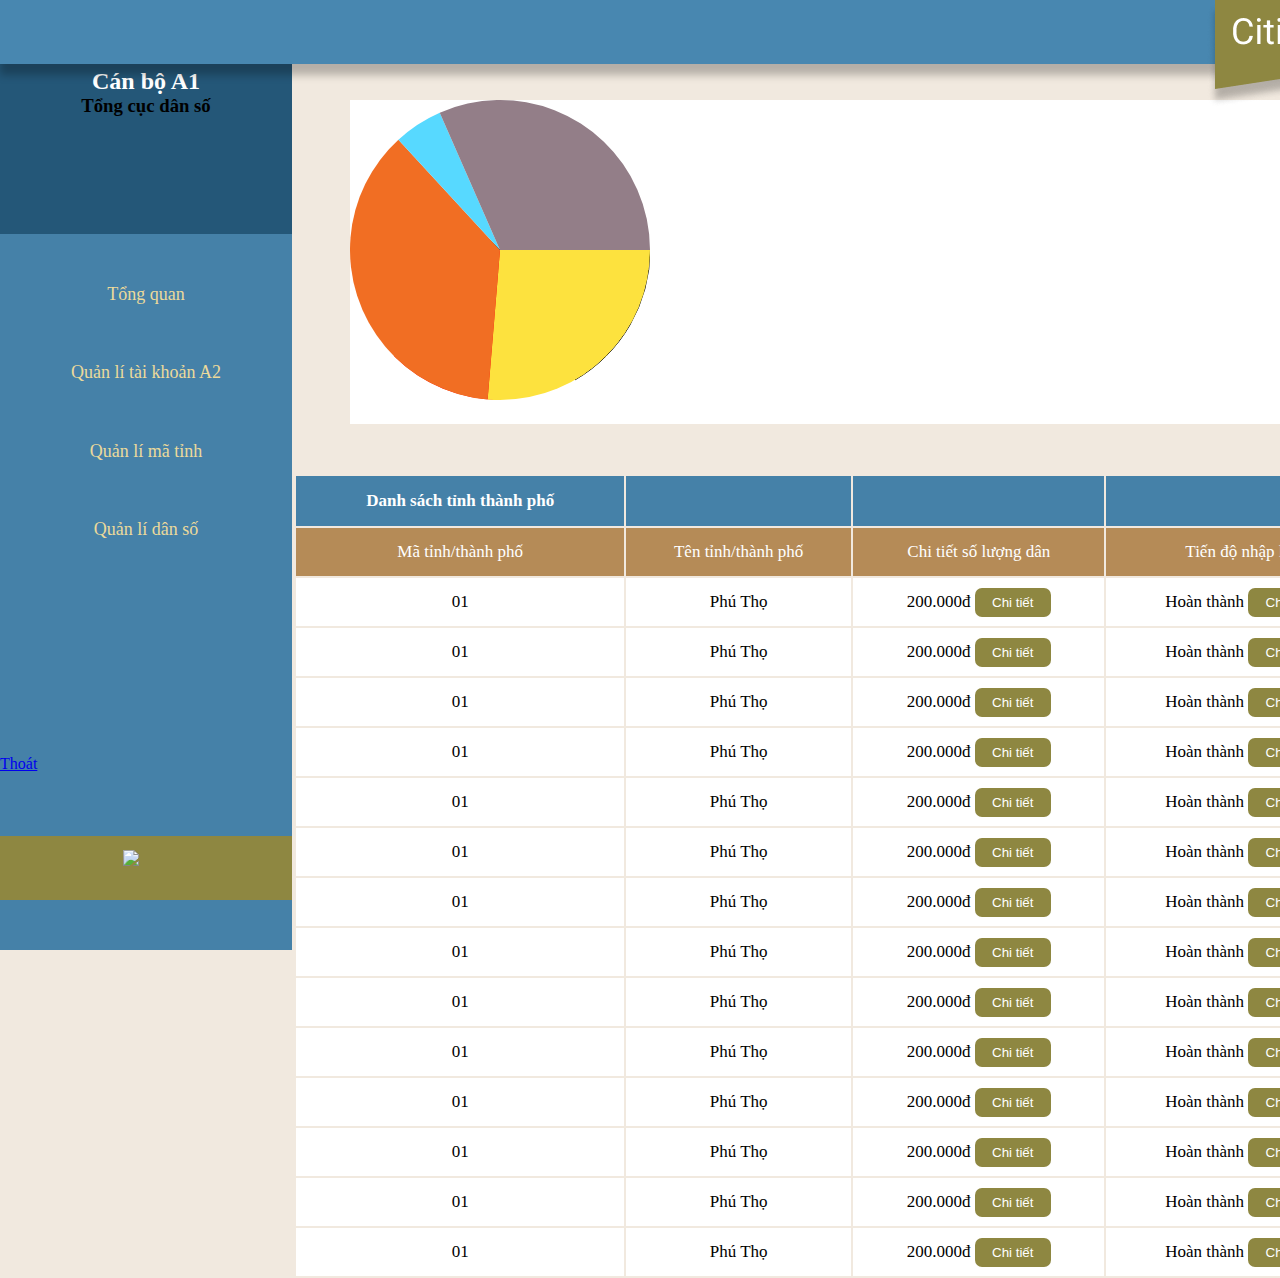
==== client/html/common.html @ d8b657d3 "Xu li phan login" ====
<!DOCTYPE html>
<html>
    <head>
        <title>CitizenV</title>
        <meta charset="UTF-8">
        <link rel="stylesheet" href="../styles/common.css">
    </head>
    <body>
        <!--Thanh bar trên cùng-->
        <div id='barTop'>
            <img src="../images/citizen-v-bar.png">
        </div>
        <!--Thanh Menu dọc-->
        <div id="menuVer">
            <div id="account">
                    <img>
                    <h2>Cán bộ A1</h2>
                    <h3>Tổng cục dân số</h3>
            </div>
            <nav id="menuBar">
                <ul>
                    <li id="TQ" onclick="tongquan()">
                        Tổng quan
                    </li>
                    <li id="A2" onclick="quanliA2()">
                        Quản lí tài khoản A2
                    </li>
                    <li id="MT" onclick="matinh()">
                        Quản lí mã tỉnh
                    </li>
                    <li id="DS" onclick="danso()">
                        Quản lí dân số
                    </li>
                </ul>
            </nav>
            <div id="control">
                <button>
                    <img src='../images/home.png'>
                </button>
            </div>
            <a href="#" class="logout" onclick={logout()}>Thoát</a>
        </div>
        <!--Phần bên nội dung chính-->
        <div id="content">
            <!--Content Tổng quan-->
            <div id="contentTongQuan">
                <div id="chart">
                    <canvas id="myCanvas"></canvas>
                </div>
                <div id="tableDS">
                    <table class="danh-sach-tinh-thanh-pho">
                        <tr class="title">
                            <th>Danh sách tỉnh thành phố</th>
                            <th></th>
                            <th></th>
                            <th></th>
                        </tr>
                        <tr class="head"> 
                            <td>Mã tỉnh/thành phố</td>
                            <td>Tên tỉnh/thành phố</td>
                            <td>Chi tiết số lượng dân</td>
                            <td>Tiến độ nhập liệu</td>
                        </tr>
                        <tr class="information">
                            <td>01</td>
                            <td>Phú Thọ</td>
                            <td>200.000đ
                                <span>
                                    <button class="detailDanSo detail" onclick="detail()">Chi tiết</button>
                                </span>
                            </td>
                            <td>Hoàn thành
                                <span>
                                    <button class="detailTienDo detail" onclick="detail()">Chi tiết</button>
                                </span>
                            </td>
                        </tr>
                        <tr class="information">
                            <td>01</td>
                            <td>Phú Thọ</td>
                            <td>200.000đ
                                <span>
                                    <button class="detailDanSo detail" onclick="detail()">Chi tiết</button>
                                </span>
                            </td>
                            <td>Hoàn thành
                                <span>
                                    <button class="detailTienDo detail" onclick="detail()">Chi tiết</button>
                                </span>
                            </td>
                        </tr>
                        <tr class="information">
                            <td>01</td>
                            <td>Phú Thọ</td>
                            <td>200.000đ
                                <span>
                                    <button class="detailDanSo detail" onclick="detail()">Chi tiết</button>
                                </span>
                            </td>
                            <td>Hoàn thành
                                <span>
                                    <button class="detailTienDo detail" onclick="detail()">Chi tiết</button>
                                </span>
                            </td>
                        </tr>
                        <tr class="information">
                            <td>01</td>
                            <td>Phú Thọ</td>
                            <td>200.000đ
                                <span>
                                    <button class="detailDanSo detail" onclick="detail()">Chi tiết</button>
                                </span>
                            </td>
                            <td>Hoàn thành
                                <span>
                                    <button class="detailTienDo detail" onclick="detail()">Chi tiết</button>
                                </span>
                            </td>
                        </tr>
                        <tr class="information">
                            <td>01</td>
                            <td>Phú Thọ</td>
                            <td>200.000đ
                                <span>
                                    <button class="detailDanSo detail" onclick="detail()">Chi tiết</button>
                                </span>
                            </td>
                            <td>Hoàn thành
                                <span>
                                    <button class="detailTienDo detail" onclick="detail()">Chi tiết</button>
                                </span>
                            </td>
                        </tr>
                        <tr class="information">
                            <td>01</td>
                            <td>Phú Thọ</td>
                            <td>200.000đ
                                <span>
                                    <button class="detailDanSo detail" onclick="detail()">Chi tiết</button>
                                </span>
                            </td>
                            <td>Hoàn thành
                                <span>
                                    <button class="detailTienDo detail" onclick="detail()">Chi tiết</button>
                                </span>
                            </td>
                        </tr>
                        <tr class="information">
                            <td>01</td>
                            <td>Phú Thọ</td>
                            <td>200.000đ
                                <span>
                                    <button class="detailDanSo detail" onclick="detail()">Chi tiết</button>
                                </span>
                            </td>
                            <td>Hoàn thành
                                <span>
                                    <button class="detailTienDo detail" onclick="detail()">Chi tiết</button>
                                </span>
                            </td>
                        </tr>
                        <tr class="information">
                            <td>01</td>
                            <td>Phú Thọ</td>
                            <td>200.000đ
                                <span>
                                    <button class="detailDanSo detail" onclick="detail()">Chi tiết</button>
                                </span>
                            </td>
                            <td>Hoàn thành
                                <span>
                                    <button class="detailTienDo detail" onclick="detail()">Chi tiết</button>
                                </span>
                            </td>
                        </tr>
                        <tr class="information">
                            <td>01</td>
                            <td>Phú Thọ</td>
                            <td>200.000đ
                                <span>
                                    <button class="detailDanSo detail" onclick="detail()">Chi tiết</button>
                                </span>
                            </td>
                            <td>Hoàn thành
                                <span>
                                    <button class="detailTienDo detail" onclick="detail()">Chi tiết</button>
                                </span>
                            </td>
                        </tr>
                        <tr class="information">
                            <td>01</td>
                            <td>Phú Thọ</td>
                            <td>200.000đ
                                <span>
                                    <button class="detailDanSo detail" onclick="detail()">Chi tiết</button>
                                </span>
                            </td>
                            <td>Hoàn thành
                                <span>
                                    <button class="detailTienDo detail" onclick="detail()">Chi tiết</button>
                                </span>
                            </td>
                        </tr>
                        <tr class="information">
                            <td>01</td>
                            <td>Phú Thọ</td>
                            <td>200.000đ
                                <span>
                                    <button class="detailDanSo detail" onclick="detail()">Chi tiết</button>
                                </span>
                            </td>
                            <td>Hoàn thành
                                <span>
                                    <button class="detailTienDo detail" onclick="detail()">Chi tiết</button>
                                </span>
                            </td>
                        </tr>
                        <tr class="information">
                            <td>01</td>
                            <td>Phú Thọ</td>
                            <td>200.000đ
                                <span>
                                    <button class="detailDanSo detail" onclick="detail()">Chi tiết</button>
                                </span>
                            </td>
                            <td>Hoàn thành
                                <span>
                                    <button class="detailTienDo detail" onclick="detail()">Chi tiết</button>
                                </span>
                            </td>
                        </tr>
                        <tr class="information">
                            <td>01</td>
                            <td>Phú Thọ</td>
                            <td>200.000đ
                                <span>
                                    <button class="detailDanSo detail" onclick="detail()">Chi tiết</button>
                                </span>
                            </td>
                            <td>Hoàn thành
                                <span>
                                    <button class="detailTienDo detail" onclick="detail()">Chi tiết</button>
                                </span>
                            </td>
                        </tr>
                        <tr class="information">
                            <td>01</td>
                            <td>Phú Thọ</td>
                            <td>200.000đ
                                <span>
                                    <button class="detailDanSo detail" onclick="detail()">Chi tiết</button>
                                </span>
                            </td>
                            <td>Hoàn thành
                                <span>
                                    <button class="detailTienDo detail" onclick="detail()">Chi tiết</button>
                                </span>
                            </td>
                        </tr>
                    </table>
                </div>
            </div>
            
            
            <!--Content Quản Lí A2-->
            <div id="contentQuanLiA2">
                <!--Phần trên-->
                <div id="header">
                    <div id="capquyen">
                        <h3>Cấp quyền nhập liệu</h3> <br>
                        <form action="#">
                            <label for="taikhoan">Tên tài khoản:</label>
                            <input type="text" name="taikhoan"> <br>
                            <label>Thời điểm khai báo:</label>
                            <label for="start">Từ</label>
                            <input type="date" name="start">
                            <label for="finish">Đến</label>
                            <input type="date" name="finish"> <br>
                            <button id='btnDatLai' class='btn'>Đặt lại</button>
                            <button id='btnCapQuyen' class='btn'>Cấp quyền</button>
                        </form>
                    </div>
                    <div id="tiendo">
                        <h3>Tiến độ khai báo</h3>
                    </div>
                </div>
                <!--Phần dưới-->
                <div id="below">
                    <table class="danh-sach-tinh-thanh-pho danh-sach-A2">
                        <tr class="title">
                            <th>Danh sách tài khoản A2 
                                <span>
                                    <button>Cấp tài khoản mới</button>
                                </span>
                            </th>
                        </tr>
                        <tr class="head"> 
                            <td>Mã tỉnh/thành phố</td>
                            <td>Tên tỉnh/thành phố</td>
                            <td>Họ tên cán bộ</td>
                            <td>Nhiệm kỳ</td>
                            <td>Tiến độ nhập liệu</td>
                        </tr>
                        <tr class="information">
                            <td>01</td>
                            <td>Phú Thọ</td>
                            <td>Nguyễn Văn A
                                <span>
                                    <button class="detailDanSo detail" onclick="detail()">Chi tiết</button>
                                </span>
                            </td>
                            <td>
                                2019-2021
                            </td>
                            <td>Hoàn thành
                                <span>
                                    <button class="detailTienDo detail" onclick="detail()">Chi tiết</button>
                                </span>
                            </td>
                        </tr>
                        <tr class="information">
                            <td>01</td>
                            <td>Phú Thọ</td>
                            <td>Nguyễn Văn A
                                <span>
                                    <button class="detailDanSo detail" onclick="detail()">Chi tiết</button>
                                </span>
                            </td>
                            <td>
                                2019-2021
                            </td>
                            <td>Hoàn thành
                                <span>
                                    <button class="detailTienDo detail" onclick="detail()">Chi tiết</button>
                                </span>
                            </td>
                        </tr>
                        <tr class="information">
                            <td>01</td>
                            <td>Phú Thọ</td>
                            <td>Nguyễn Văn A
                                <span>
                                    <button class="detailDanSo detail" onclick="detail()">Chi tiết</button>
                                </span>
                            </td>
                            <td>
                                2019-2021
                            </td>
                            <td>Hoàn thành
                                <span>
                                    <button class="detailTienDo detail" onclick="detail()">Chi tiết</button>
                                </span>
                            </td>
                        </tr>
                        <tr class="information">
                            <td>01</td>
                            <td>Phú Thọ</td>
                            <td>Nguyễn Văn A
                                <span>
                                    <button class="detailDanSo detail" onclick="detail()">Chi tiết</button>
                                </span>
                            </td>
                            <td>
                                2019-2021
                            </td>
                            <td>Hoàn thành
                                <span>
                                    <button class="detailTienDo detail" onclick="detail()">Chi tiết</button>
                                </span>
                            </td>
                        </tr>
                    </table>
                </div>
            </div>
            
            
            <!--Content Quản lí mã tỉnh-->
            <div id="contentQuanLiMaTinh">
                <div id="adver">
                    <div>
                        <p>"Quản lí dân số dễ dàng hơn cùng CitizenV"</p>
                    </div>
                </div>
                <div id='tableDSTinh'>
                    <table class="danh-sach-tinh-thanh-pho">
                        <tr class="title">
                            <th>Danh sách tỉnh thành phố
                                <span>
                                    <button class="btn">
                                        Cấp mã tỉnh mới
                                    </button>
                                </span>
                            </th>
                            <th></th>
                            <th></th>
                            <th></th>
                        </tr>
                        <tr class="head"> 
                            <td>Mã tỉnh/thành phố</td>
                            <td>Tên tỉnh/thành phố</td>
                            <td>Họ tên cán bộ phụ trách</td>
                            <td>Thời gian cập nhật mới nhất</td>
                        </tr>
                        <tr class="information">
                            <td>01</td>
                            <td>Phú Thọ
                                <span>
                                    <button class="detailDanSo detail" onclick="detail()">Chi tiết</button>
                                </span>
                            </td>
                            <td>Nguyễn Văn A</td>
                            <td>12:00 19/12/2021</td>
                        </tr>
                        <tr class="information">
                            <td>01</td>
                            <td>Phú Thọ
                                <span>
                                    <button class="detailDanSo detail" onclick="detail()">Chi tiết</button>
                                </span>
                            </td>
                            <td>Nguyễn Văn A</td>
                            <td>12:00 19/12/2021</td>
                        </tr>
                        <tr class="information">
                            <td>01</td>
                            <td>Phú Thọ
                                <span>
                                    <button class="detailDanSo detail" onclick="detail()">Chi tiết</button>
                                </span>
                            </td>
                            <td>Nguyễn Văn A</td>
                            <td>12:00 19/12/2021</td>
                        </tr>
                        <tr class="information">
                            <td>01</td>
                            <td>Phú Thọ
                                <span>
                                    <button class="detailDanSo detail" onclick="detail()">Chi tiết</button>
                                </span>
                            </td>
                            <td>Nguyễn Văn A</td>
                            <td>12:00 19/12/2021</td>
                        </tr>
                    </table>
                </div>
            </div>


            <!--Content Quản lí dân số-->
            <div id="contentQuanLiDanSo">
                <div id='cuongDoCapNhat'>
                    <h4>Cường độ cập nhật</h4>
                </div>
                <div id="tableDSDanSo">
                    <table class="danh-sach-tinh-thanh-pho">
                        <tr class="title">
                            <th>Danh sách tỉnh thành phố</th>
                            <th></th>
                            <th></th>
                            <th></th>
                        </tr>
                        <tr class="head"> 
                            <td>Mã tỉnh/thành phố</td>
                            <td>Tên tỉnh/thành phố</td>
                            <td>Họ tên cán bộ phụ trách</td>
                            <td>Tổng số dân</td>
                        </tr>
                        <tr class="information">
                            <td>01</td>
                            <td>Phú Thọ</td>
                            <td>Nguyễn Văn A</td>
                            <td>1.000.000
                                <span>
                                    <button class="detailDanSo detail" onclick="detail()">Chi tiết</button>
                                </span>
                            </td>
                        </tr>
                </div>
            </div>


        </div>
        <script type="text/javascript" src="../scripts/common.js"></script>
    </body>
</html>
---- client/styles/common.css ----
*{
    margin:0;
    padding:0;
}

body {
    background-color: #F1E9DF;
}

/*Thanh bar quản lý*/
#barTop{
    z-index: 2;
    position:fixed;
    top:0;

    background-color: #4887B0;

    height: 64px;
    width: 100%;

    box-shadow: 0px 11px 8px rgba(0, 0, 0, 0.25);
}
#barTop img {
    margin-left: 1207.38px;
}

/*Menu dọc*/
#menuVer {
    position: fixed;
    top:50px;

    background-color: #4581A8;
    width: 292px;
    height: 100%;

    z-index: 1;
}

#account {  /*Khung account*/
    height: 184px;
    text-align: center;
    background-color: #00284278;
}
#account h2 {
    color: white;
}

#menuBar {  
    height: 492px;
}
#menuBar ul{
    text-align: center;
    margin-top: 10%;
}
#menuBar ul li{
    width: 100%;
    height: 58px;  
    padding-top:7%;
    border-radius: 10px;

    color: #ECDA9B;
    text-decoration: none;
    font-size: 18px;
}
#menuBar ul li a{
    color: #ECDA9B;
    text-decoration: none;
    font-size: 18px;
}
#menuBar ul li a:focus{
    background-color:rgba(0, 40, 66, 0.48);
}
#menuBar ul li:hover{
    background-color:rgba(0, 40, 66, 0.48);
    cursor:pointer;
}


/*Thanh control*/
#control {
    position: absolute;
    bottom: 50px;

    background-color: #8E8741;
    height: 64px;
    width: 100%;
}
#control button {
    background-color: none;
    border: 0px;

    text-align: center;
}
#control button img {
    height: 35px;

    position: absolute;
    left:42%;
}



/*Bảng dữ liệu*/
.danh-sach-tinh-thanh-pho {
    position: absolute;
    width: 1091px;
    font-size: 17px;
    left: 23%;
}
.danh-sach-tinh-thanh-pho tr.title{
    background-color: #4581A8;
    width: 100%;
    height: 50px;
    color: white;
}
.danh-sach-tinh-thanh-pho tr.head{
    background-color: #B58B57;
    height: 48px;
    text-align: center;
    color: white;
}
.danh-sach-tinh-thanh-pho tr.information {
    background-color: white;
    height: 48px;
    text-align: center;    
}
.danh-sach-tinh-thanh-pho tr.information button.detail {
    background-color: #8E8741;
    color: white;

    border-radius: 7px;
    border: 0px;

    width: 76px;
    height: 29px;
    
}
.danh-sach-tinh-thanh-pho tr.information button.detail:hover {
    background-color: yellow;
    cursor: pointer;
}

/*Biểu đồ phân tích dữ liệu*/
#chart {
    background-color: white;
    height:324px;
    width: 1088px;

    margin-left: 350px;
    margin-bottom: 50px;
}

/*Các Content Menu*/
#contentTongQuan {
    padding-top: 100px;
}

#contentQuanLiA2 {

    height: 100%;

    position: absolute;
    left: 23%;

    display: none;
}

#contentQuanLiMaTinh {
    display: none;
}

#contentQuanLiDanSo {
    display: none;
}

/*Cấp quyền quản lí của A2*/
#header {
    position: absolute;
}

#capquyen {
    background-color: #FFFF;
    width: 700px;
    height: 300px;
}
#contentQuanLiA2 h3 {
    position: absolute;
    top: 5%;
    left: 5%;

    color: #035286;
}
#capquyen form {
    position: absolute;
    left: 5%;
    top: 16%;
}
#capquyen form label, #capquyen form input, #capquyen form button {
    margin-top: 8%;
}
#capquyen form input {
    border-radius: 6px;
    border: 0px;

    background-color: #E4E6E8;
}
#capquyen form input[type='text'] {
   margin-left: 44%;

   height: 30px;
   width: 160px;
}
#capquyen form input[type='date'] {
    height: 30px;
    width: 140px;


}

.btn {
   height: 30px;
   width: 100px;

   border-radius: 5px;
   border: none;

   color: white;
}
.btn:hover {
    cursor: pointer;
}
#btnDatLai {
    background-color: #D74242;

}
#btnCapQuyen {
    margin-left: 55%;
    background-color: #8E8741;

}
/*Tiến độ nhập liệu content Quản lí A2*/
#tiendo {
    background-color: #FFFF;
    width: 340px;
    height: 300px;

    position: absolute;
    left: 106%;
    top: 0.9%;
    
}
/*Bảng dữ liệu phần quan lí tài khoản A2*/
#below {
    position: absolute;
    
    top: 45%;
}
.title button {
    height: 30px;
    width: 130px;

    border-radius: 5px;
    border: none;

    color: white;
    background-color: #8E8741;
}
.title button:hover {
    cursor: pointer;
    background-color: yellow;
}

/*Quản lí Mã Tỉnh*/
#tableDSTinh {
    position: absolute;
    top: 50%;
    left: 23%
}
#adver {
    position: absolute;
    top: 15%;
    left: 23%;

    display: table;

    vertical-align: middle;

    height: 181px;
    width: 1089px;

    background-color: rgba(3,82,134);
    opacity: 47%;
}
#adver div {
    display: table-cell;
    vertical-align: middle;
}
#adver p{
    color: white;
    font-size: 36px;

}

/*Quản lí Dân số*/
#cuongDoCapNhat {
    position: absolute;
    left: 23%;
    height: 80px;
}
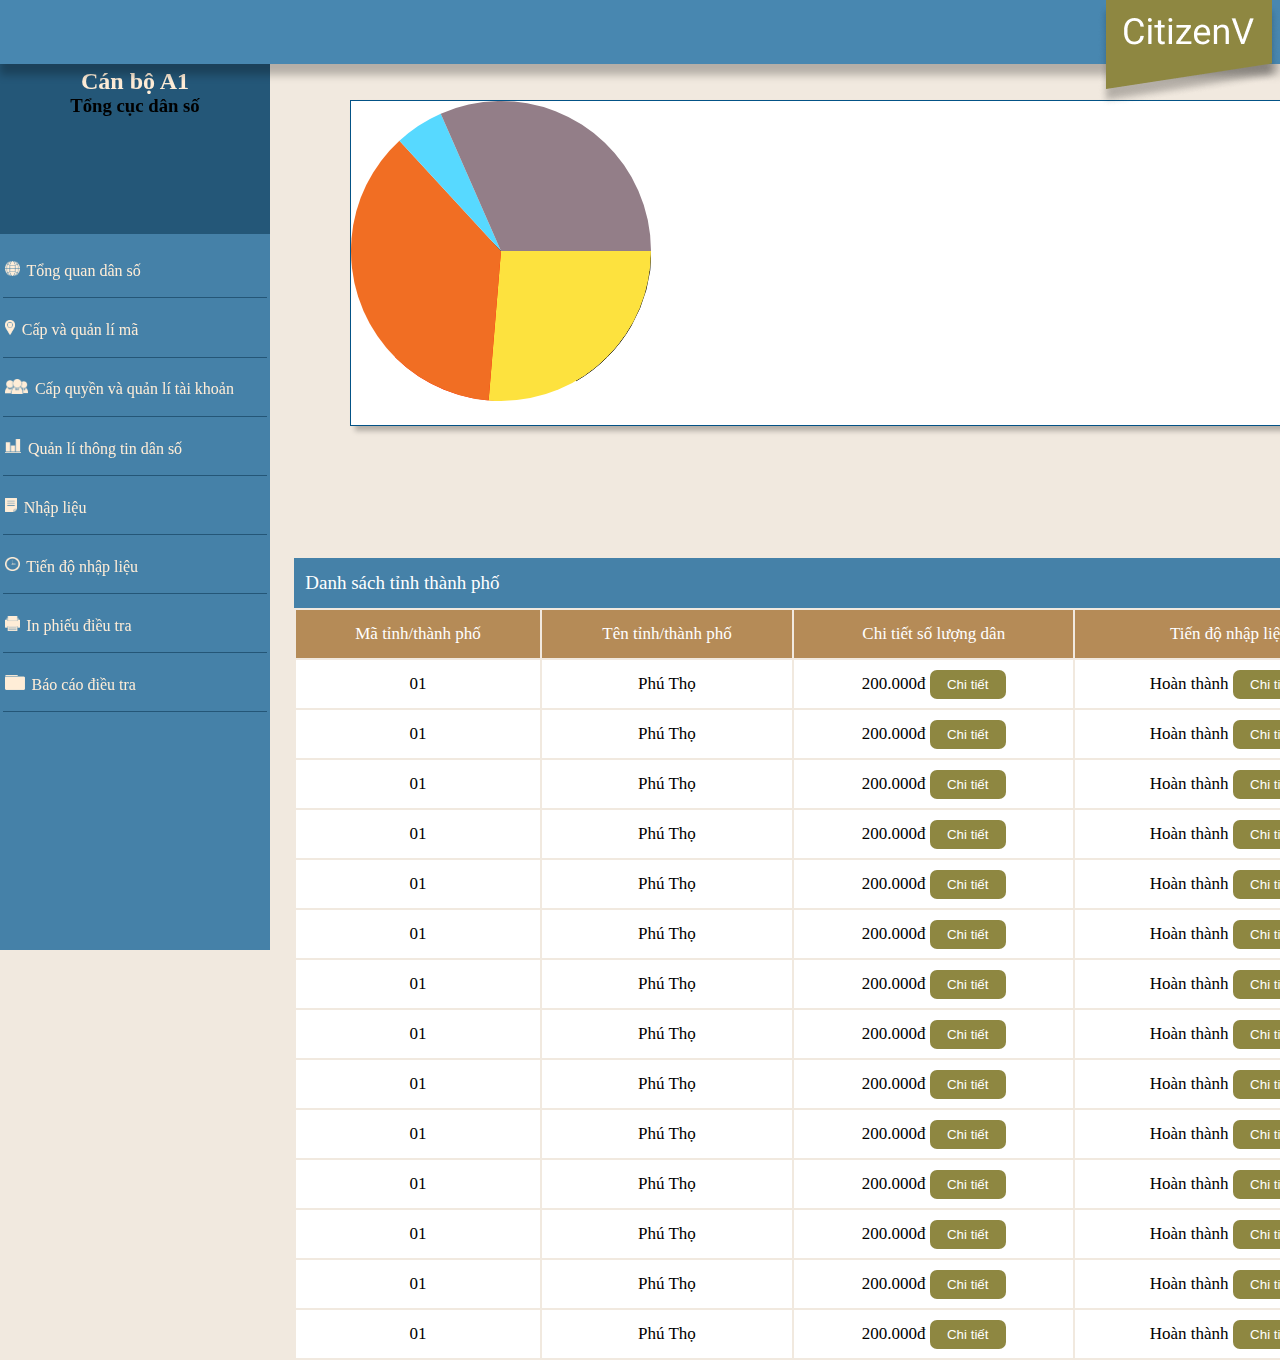
==== commit 0f3867db: "Sua ve giao dien 18/12/2021" ====
--- a/client/html/common.html
+++ b/client/html/common.html
@@ -8,6 +8,11 @@
     <body>
         <!--Thanh bar trên cùng-->
         <div id='barTop'>
+            <div id="control">
+                <button>
+                    <img src='../images/home.png'>
+                </button>
+            </div>
             <img src="../images/citizen-v-bar.png">
         </div>
         <!--Thanh Menu dọc-->
@@ -20,17 +25,53 @@
             <nav id="menuBar">
                 <ul>
                     <li id="TQ" onclick="tongquan()">
-                        Tổng quan
-                    </li>
+                        <span>
+                            <img class="iconMenu" src="../images/tongquan.png"/>
+                        </span>
+                        Tổng quan dân số
+                    </li> <br>
+                    <li id="MT" onclick="matinh()">
+                        <span>
+                            <img class="iconMenu" src="../images/matinh.png"/>
+                        </span>
+                        Cấp và quản lí mã
+                    </li> <br>
                     <li id="A2" onclick="quanliA2()">
-                        Quản lí tài khoản A2
-                    </li>
-                    <li id="MT" onclick="matinh()">
-                        Quản lí mã tỉnh
-                    </li>
+                        <span>
+                            <img class="iconMenu" src="../images/taikhoan.png"/>
+                        </span>
+                        Cấp quyền và quản lí tài khoản
+                    </li> <br>
                     <li id="DS" onclick="danso()">
-                        Quản lí dân số
-                    </li>
+                        <span>
+                            <img class="iconMenu" src="../images/danso.png"/>
+                        </span>
+                        Quản lí thông tin dân số
+                    </li> <br>
+                    <li id="NL" onclick="nhaplieu()">
+                        <span>
+                            <img class="iconMenu" src="../images/nhaplieu.png"/>
+                        </span>
+                        Nhập liệu
+                    </li> <br>
+                    <li id="TD" onclick="tiendo()">
+                        <span>
+                            <img class="iconMenu" src="../images/tiendo.png"/>
+                        </span>
+                        Tiến độ nhập liệu
+                    </li> <br>
+                    <li id="IN" onclick="inphieu()">
+                        <span>
+                            <img class="iconMenu" src="../images/in.png"/>
+                        </span>
+                        In phiếu điều tra
+                    </li> <br>
+                    <li id="BC" onclick="baocao()">
+                        <span>
+                            <img class="iconMenu" src="../images/baocao.png"/>
+                        </span>
+                        Báo cáo điều tra
+                    </li> <br>
                 </ul>
             </nav>
             <div id="control">
@@ -47,14 +88,11 @@
                 <div id="chart">
                     <canvas id="myCanvas"></canvas>
                 </div>
-                <div id="tableDS">
+                <div id="tableDS" class="below">
                     <table class="danh-sach-tinh-thanh-pho">
-                        <tr class="title">
-                            <th>Danh sách tỉnh thành phố</th>
-                            <th></th>
-                            <th></th>
-                            <th></th>
-                        </tr>
+                        <div class="title">
+                            <p>Danh sách tỉnh thành phố</p>
+                        </div>
                         <tr class="head"> 
                             <td>Mã tỉnh/thành phố</td>
                             <td>Tên tỉnh/thành phố</td>
@@ -285,15 +323,11 @@
                     </div>
                 </div>
                 <!--Phần dưới-->
-                <div id="below">
+                <div class="below">
                     <table class="danh-sach-tinh-thanh-pho danh-sach-A2">
-                        <tr class="title">
-                            <th>Danh sách tài khoản A2 
-                                <span>
-                                    <button>Cấp tài khoản mới</button>
-                                </span>
-                            </th>
-                        </tr>
+                        <div class="title">
+                            <p>Danh sách tỉnh thành phố</p>
+                        </div>
                         <tr class="head"> 
                             <td>Mã tỉnh/thành phố</td>
                             <td>Tên tỉnh/thành phố</td>
--- a/client/styles/common.css
+++ b/client/styles/common.css
@@ -21,7 +21,9 @@
     box-shadow: 0px 11px 8px rgba(0, 0, 0, 0.25);
 }
 #barTop img {
-    margin-left: 1207.38px;
+    position: absolute;
+    top: 0px;
+    right: 0px;
 }
 
 /*Menu dọc*/
@@ -30,60 +32,84 @@
     top:50px;
 
     background-color: #4581A8;
-    width: 292px;
+    width: 270px;
     height: 100%;
 
     z-index: 1;
 }
 
 #account {  /*Khung account*/
+    display: table-cell;
     height: 184px;
+    width: 400px;
     text-align: center;
+    vertical-align: center;
     background-color: #00284278;
 }
+.logout {  /*Nút thoát*/
+
+}
 #account h2 {
-    color: white;
+    color: #ffedd7;
 }
 
 #menuBar {  
+    margin-top: 2%;
     height: 492px;
 }
 #menuBar ul{
-    text-align: center;
-    margin-top: 10%;
+    margin-left: 1%;
+    margin-right: 1%;
+
+    line-height: 1%;
 }
 #menuBar ul li{
-    width: 100%;
-    height: 58px;  
-    padding-top:7%;
-    border-radius: 10px;
-
+    display: table-cell;
+
+    border-bottom: 1px solid rgba(0, 40, 66, 0.48);
+
+    height: 58px; 
+    width: 280px; 
+
+    vertical-align: middle;
+
+    padding-left: 1%;
+
+    color: #ffedd7;
+    text-decoration: none;
+    list-style-type: none;
+
+    font-size: 16px;
+}
+/* #menuBar ul li a{
     color: #ECDA9B;
     text-decoration: none;
     font-size: 18px;
 }
-#menuBar ul li a{
-    color: #ECDA9B;
-    text-decoration: none;
-    font-size: 18px;
-}
 #menuBar ul li a:focus{
     background-color:rgba(0, 40, 66, 0.48);
-}
+} */
 #menuBar ul li:hover{
     background-color:rgba(0, 40, 66, 0.48);
     cursor:pointer;
 }
 
+.iconMenu {
+    height: 25%;
+    margin-right: 1%;
+}
+
 
 /*Thanh control*/
 #control {
-    position: absolute;
-    bottom: 50px;
-
-    background-color: #8E8741;
-    height: 64px;
-    width: 100%;
+    position: relative;
+    top: 1%;
+    right: 83%;
+/* 
+    background-color: #8E8741; */
+
+    height: 100%;
+    width: 20%;
 }
 #control button {
     background-color: none;
@@ -95,7 +121,9 @@
     height: 35px;
 
     position: absolute;
-    left:42%;
+    left:50%;
+    margin-top:50%;
+    z-index: 1;
 }
 
 
@@ -105,14 +133,30 @@
     position: absolute;
     width: 1091px;
     font-size: 17px;
-    left: 23%;
-}
-.danh-sach-tinh-thanh-pho tr.title{
+
+}
+div.title{
     background-color: #4581A8;
-    width: 100%;
+    width: 1091px;
     height: 50px;
     color: white;
-}
+
+    display: flex;
+    flex-direction: column;
+    justify-content: center;
+
+    position: relative;
+
+}
+div.title p {
+    padding-left: 1%;
+    font-size: 19px;
+}
+
+tr.title th {
+    border: none;
+}
+
 .danh-sach-tinh-thanh-pho tr.head{
     background-color: #B58B57;
     height: 48px;
@@ -148,6 +192,9 @@
 
     margin-left: 350px;
     margin-bottom: 50px;
+
+    border:1.5px solid #035286;
+    box-shadow: 5px 5px 5px rgba(0, 0, 0, 0.25);
 }
 
 /*Các Content Menu*/
@@ -158,9 +205,6 @@
 #contentQuanLiA2 {
 
     height: 100%;
-
-    position: absolute;
-    left: 23%;
 
     display: none;
 }
@@ -250,10 +294,19 @@
     
 }
 /*Bảng dữ liệu phần quan lí tài khoản A2*/
-#below {
-    position: absolute;
-    
-    top: 45%;
+.below {
+    position: absolute;
+
+    left:23%;
+    top: 62%;
+}
+
+#header {
+    position: absolute;
+    left: 23%;
+}
+#capquyen, #tiendo {
+    box-shadow: 5px 5px 5px rgba(0, 0, 0, 0.25);
 }
 .title button {
     height: 30px;
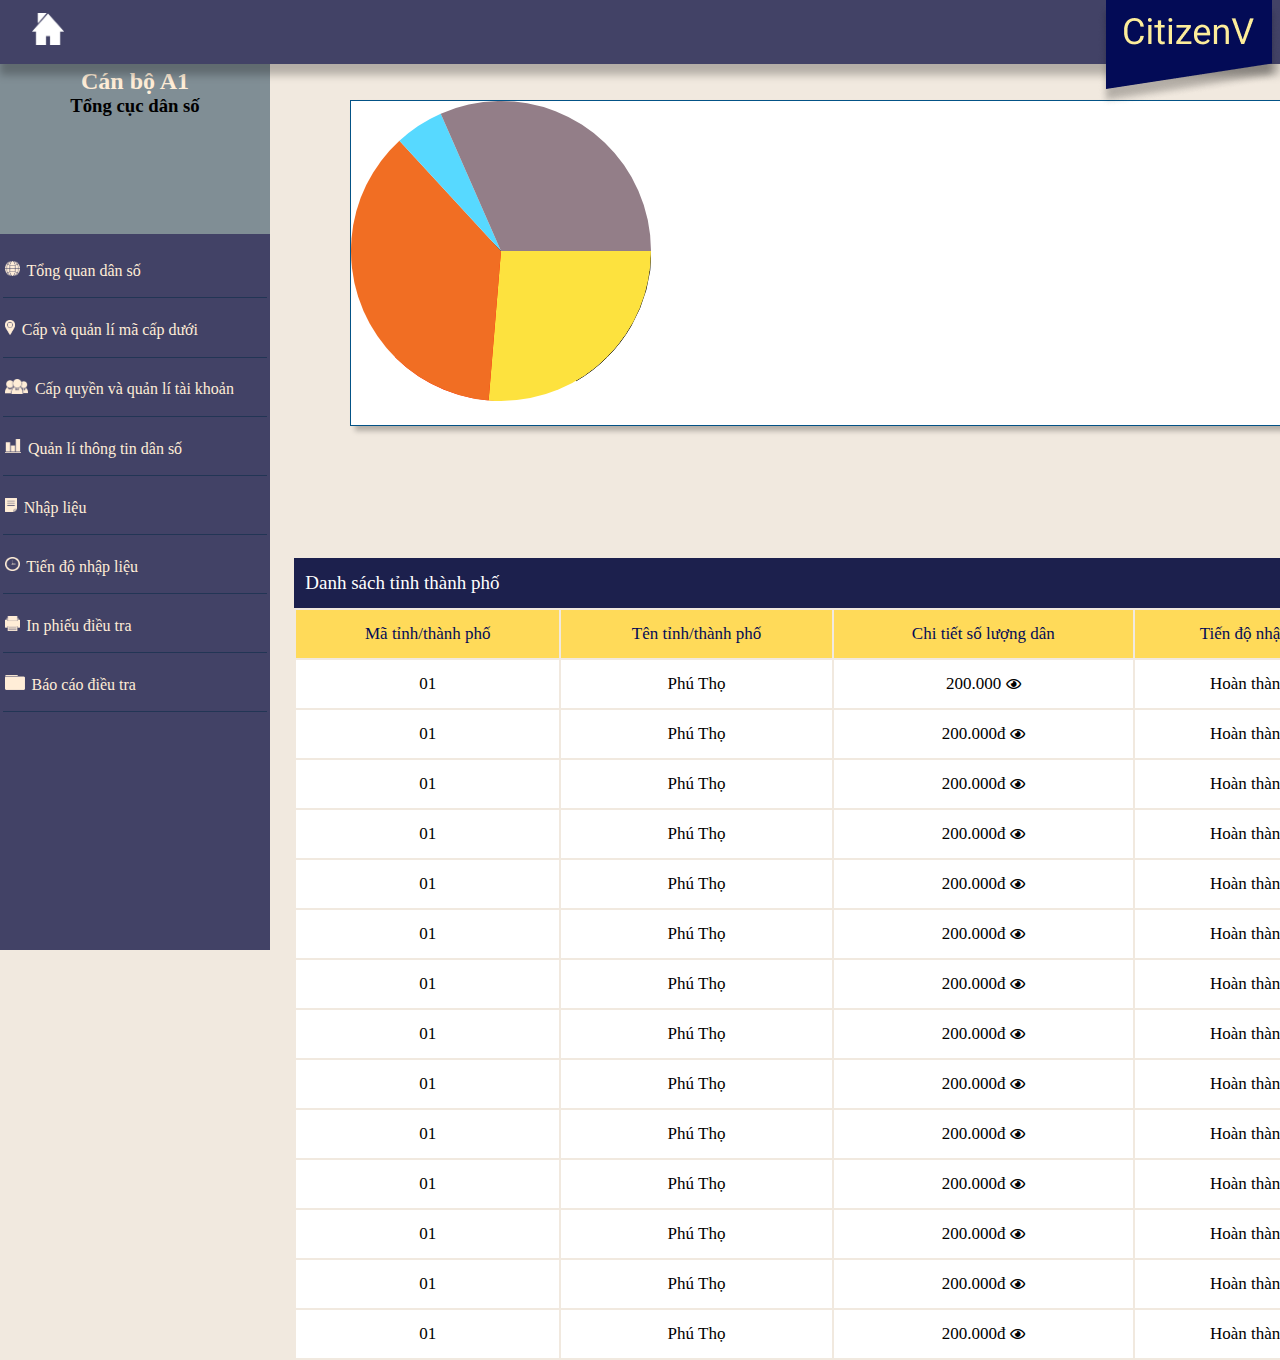
==== commit 9cd1e92e: "sua doi giao dien" ====
--- a/client/html/common.html
+++ b/client/html/common.html
@@ -4,16 +4,18 @@
         <title>CitizenV</title>
         <meta charset="UTF-8">
         <link rel="stylesheet" href="../styles/common.css">
+        <link rel="stylesheet" href="https://cdnjs.cloudflare.com/ajax/libs/font-awesome/5.15.1/css/all.min.css" />
+
     </head>
     <body>
         <!--Thanh bar trên cùng-->
         <div id='barTop'>
             <div id="control">
-                <button>
+                <a href="#" class="logout" onclick={logout()}>
                     <img src='../images/home.png'>
-                </button>
+                </a>
             </div>
-            <img src="../images/citizen-v-bar.png">
+            <img src="../images/citizen-v-bar1.png">
         </div>
         <!--Thanh Menu dọc-->
         <div id="menuVer">
@@ -34,7 +36,7 @@
                         <span>
                             <img class="iconMenu" src="../images/matinh.png"/>
                         </span>
-                        Cấp và quản lí mã
+                        Cấp và quản lí mã cấp dưới
                     </li> <br>
                     <li id="A2" onclick="quanliA2()">
                         <span>
@@ -74,15 +76,10 @@
                     </li> <br>
                 </ul>
             </nav>
-            <div id="control">
-                <button>
-                    <img src='../images/home.png'>
-                </button>
-            </div>
-            <a href="#" class="logout" onclick={logout()}>Thoát</a>
         </div>
         <!--Phần bên nội dung chính-->
         <div id="content">
+
             <!--Content Tổng quan-->
             <div id="contentTongQuan">
                 <div id="chart">
@@ -102,196 +99,252 @@
                         <tr class="information">
                             <td>01</td>
                             <td>Phú Thọ</td>
-                            <td>200.000đ
-                                <span>
-                                    <button class="detailDanSo detail" onclick="detail()">Chi tiết</button>
-                                </span>
-                            </td>
-                            <td>Hoàn thành
-                                <span>
-                                    <button class="detailTienDo detail" onclick="detail()">Chi tiết</button>
-                                </span>
-                            </td>
-                        </tr>
-                        <tr class="information">
-                            <td>01</td>
-                            <td>Phú Thọ</td>
-                            <td>200.000đ
-                                <span>
-                                    <button class="detailDanSo detail" onclick="detail()">Chi tiết</button>
-                                </span>
-                            </td>
-                            <td>Hoàn thành
-                                <span>
-                                    <button class="detailTienDo detail" onclick="detail()">Chi tiết</button>
-                                </span>
-                            </td>
-                        </tr>
-                        <tr class="information">
-                            <td>01</td>
-                            <td>Phú Thọ</td>
-                            <td>200.000đ
-                                <span>
-                                    <button class="detailDanSo detail" onclick="detail()">Chi tiết</button>
-                                </span>
-                            </td>
-                            <td>Hoàn thành
-                                <span>
-                                    <button class="detailTienDo detail" onclick="detail()">Chi tiết</button>
-                                </span>
-                            </td>
-                        </tr>
-                        <tr class="information">
-                            <td>01</td>
-                            <td>Phú Thọ</td>
-                            <td>200.000đ
-                                <span>
-                                    <button class="detailDanSo detail" onclick="detail()">Chi tiết</button>
-                                </span>
-                            </td>
-                            <td>Hoàn thành
-                                <span>
-                                    <button class="detailTienDo detail" onclick="detail()">Chi tiết</button>
-                                </span>
-                            </td>
-                        </tr>
-                        <tr class="information">
-                            <td>01</td>
-                            <td>Phú Thọ</td>
-                            <td>200.000đ
-                                <span>
-                                    <button class="detailDanSo detail" onclick="detail()">Chi tiết</button>
-                                </span>
-                            </td>
-                            <td>Hoàn thành
-                                <span>
-                                    <button class="detailTienDo detail" onclick="detail()">Chi tiết</button>
-                                </span>
-                            </td>
-                        </tr>
-                        <tr class="information">
-                            <td>01</td>
-                            <td>Phú Thọ</td>
-                            <td>200.000đ
-                                <span>
-                                    <button class="detailDanSo detail" onclick="detail()">Chi tiết</button>
-                                </span>
-                            </td>
-                            <td>Hoàn thành
-                                <span>
-                                    <button class="detailTienDo detail" onclick="detail()">Chi tiết</button>
-                                </span>
-                            </td>
-                        </tr>
-                        <tr class="information">
-                            <td>01</td>
-                            <td>Phú Thọ</td>
-                            <td>200.000đ
-                                <span>
-                                    <button class="detailDanSo detail" onclick="detail()">Chi tiết</button>
-                                </span>
-                            </td>
-                            <td>Hoàn thành
-                                <span>
-                                    <button class="detailTienDo detail" onclick="detail()">Chi tiết</button>
-                                </span>
-                            </td>
-                        </tr>
-                        <tr class="information">
-                            <td>01</td>
-                            <td>Phú Thọ</td>
-                            <td>200.000đ
-                                <span>
-                                    <button class="detailDanSo detail" onclick="detail()">Chi tiết</button>
-                                </span>
-                            </td>
-                            <td>Hoàn thành
-                                <span>
-                                    <button class="detailTienDo detail" onclick="detail()">Chi tiết</button>
-                                </span>
-                            </td>
-                        </tr>
-                        <tr class="information">
-                            <td>01</td>
-                            <td>Phú Thọ</td>
-                            <td>200.000đ
-                                <span>
-                                    <button class="detailDanSo detail" onclick="detail()">Chi tiết</button>
-                                </span>
-                            </td>
-                            <td>Hoàn thành
-                                <span>
-                                    <button class="detailTienDo detail" onclick="detail()">Chi tiết</button>
-                                </span>
-                            </td>
-                        </tr>
-                        <tr class="information">
-                            <td>01</td>
-                            <td>Phú Thọ</td>
-                            <td>200.000đ
-                                <span>
-                                    <button class="detailDanSo detail" onclick="detail()">Chi tiết</button>
-                                </span>
-                            </td>
-                            <td>Hoàn thành
-                                <span>
-                                    <button class="detailTienDo detail" onclick="detail()">Chi tiết</button>
-                                </span>
-                            </td>
-                        </tr>
-                        <tr class="information">
-                            <td>01</td>
-                            <td>Phú Thọ</td>
-                            <td>200.000đ
-                                <span>
-                                    <button class="detailDanSo detail" onclick="detail()">Chi tiết</button>
-                                </span>
-                            </td>
-                            <td>Hoàn thành
-                                <span>
-                                    <button class="detailTienDo detail" onclick="detail()">Chi tiết</button>
-                                </span>
-                            </td>
-                        </tr>
-                        <tr class="information">
-                            <td>01</td>
-                            <td>Phú Thọ</td>
-                            <td>200.000đ
-                                <span>
-                                    <button class="detailDanSo detail" onclick="detail()">Chi tiết</button>
-                                </span>
-                            </td>
-                            <td>Hoàn thành
-                                <span>
-                                    <button class="detailTienDo detail" onclick="detail()">Chi tiết</button>
-                                </span>
-                            </td>
-                        </tr>
-                        <tr class="information">
-                            <td>01</td>
-                            <td>Phú Thọ</td>
-                            <td>200.000đ
-                                <span>
-                                    <button class="detailDanSo detail" onclick="detail()">Chi tiết</button>
-                                </span>
-                            </td>
-                            <td>Hoàn thành
-                                <span>
-                                    <button class="detailTienDo detail" onclick="detail()">Chi tiết</button>
-                                </span>
-                            </td>
-                        </tr>
-                        <tr class="information">
-                            <td>01</td>
-                            <td>Phú Thọ</td>
-                            <td>200.000đ
-                                <span>
-                                    <button class="detailDanSo detail" onclick="detail()">Chi tiết</button>
-                                </span>
-                            </td>
-                            <td>Hoàn thành
-                                <span>
-                                    <button class="detailTienDo detail" onclick="detail()">Chi tiết</button>
+                            <td>200.000
+                                <span>
+                                    <button class="detailDanSo detail" onclick="detail()">
+                                        <i class="far fa-eye"></i>
+                                    </button>
+                                </span>
+                            </td>
+                            <td>Hoàn thành
+                                <span>
+                                    <button class="detailTienDo detail" onclick="detail()">
+                                        <i class="far fa-eye"></i>
+                                    </button>
+                                </span>
+                            </td>
+                        </tr>
+                        <tr class="information">
+                            <td>01</td>
+                            <td>Phú Thọ</td>
+                            <td>200.000đ
+                                <span>
+                                    <button class="detailDanSo detail" onclick="detail()">
+                                        <i class="far fa-eye"></i>
+                                    </button>
+                                </span>
+                            </td>
+                            <td>Hoàn thành
+                                <span>
+                                    <button class="detailTienDo detail" onclick="detail()">
+                                        <i class="far fa-eye"></i>
+                                    </button>
+                                </span>
+                            </td>
+                        </tr>
+                        <tr class="information">
+                            <td>01</td>
+                            <td>Phú Thọ</td>
+                            <td>200.000đ
+                                <span>
+                                    <button class="detailDanSo detail" onclick="detail()">
+                                        <i class="far fa-eye"></i>
+                                    </button>
+                                </span>
+                            </td>
+                            <td>Hoàn thành
+                                <span>
+                                    <button class="detailTienDo detail" onclick="detail()">
+                                        <i class="far fa-eye"></i>
+                                    </button>
+                                </span>
+                            </td>
+                        </tr>
+                        <tr class="information">
+                            <td>01</td>
+                            <td>Phú Thọ</td>
+                            <td>200.000đ
+                                <span>
+                                    <button class="detailDanSo detail" onclick="detail()">
+                                        <i class="far fa-eye"></i>
+                                    </button>
+                                </span>
+                            </td>
+                            <td>Hoàn thành
+                                <span>
+                                    <button class="detailTienDo detail" onclick="detail()">
+                                        <i class="far fa-eye"></i>
+                                    </button>
+                                </span>
+                            </td>
+                        </tr>
+                        <tr class="information">
+                            <td>01</td>
+                            <td>Phú Thọ</td>
+                            <td>200.000đ
+                                <span>
+                                    <button class="detailDanSo detail" onclick="detail()">
+                                        <i class="far fa-eye"></i>
+                                    </button>
+                                </span>
+                            </td>
+                            <td>Hoàn thành
+                                <span>
+                                    <button class="detailTienDo detail" onclick="detail()">
+                                        <i class="far fa-eye"></i>
+                                    </button>
+                                </span>
+                            </td>
+                        </tr>
+                        <tr class="information">
+                            <td>01</td>
+                            <td>Phú Thọ</td>
+                            <td>200.000đ
+                                <span>
+                                    <button class="detailDanSo detail" onclick="detail()">
+                                        <i class="far fa-eye"></i>
+                                    </button>
+                                </span>
+                            </td>
+                            <td>Hoàn thành
+                                <span>
+                                    <button class="detailTienDo detail" onclick="detail()">
+                                        <i class="far fa-eye"></i>
+                                    </button>
+                                </span>
+                            </td>
+                        </tr>
+                        <tr class="information">
+                            <td>01</td>
+                            <td>Phú Thọ</td>
+                            <td>200.000đ
+                                <span>
+                                    <button class="detailDanSo detail" onclick="detail()">
+                                        <i class="far fa-eye"></i>
+                                    </button>
+                                </span>
+                            </td>
+                            <td>Hoàn thành
+                                <span>
+                                    <button class="detailTienDo detail" onclick="detail()">
+                                        <i class="far fa-eye"></i>
+                                    </button>
+                                </span>
+                            </td>
+                        </tr>
+                        <tr class="information">
+                            <td>01</td>
+                            <td>Phú Thọ</td>
+                            <td>200.000đ
+                                <span>
+                                    <button class="detailDanSo detail" onclick="detail()">
+                                        <i class="far fa-eye"></i>
+                                    </button>
+                                </span>
+                            </td>
+                            <td>Hoàn thành
+                                <span>
+                                    <button class="detailTienDo detail" onclick="detail()">
+                                        <i class="far fa-eye"></i>
+                                    </button>
+                                </span>
+                            </td>
+                        </tr>
+                        <tr class="information">
+                            <td>01</td>
+                            <td>Phú Thọ</td>
+                            <td>200.000đ
+                                <span>
+                                    <button class="detailDanSo detail" onclick="detail()">
+                                        <i class="far fa-eye"></i>
+                                    </button>
+                                </span>
+                            </td>
+                            <td>Hoàn thành
+                                <span>
+                                    <button class="detailTienDo detail" onclick="detail()">
+                                        <i class="far fa-eye"></i>
+                                    </button>
+                                </span>
+                            </td>
+                        </tr>
+                        <tr class="information">
+                            <td>01</td>
+                            <td>Phú Thọ</td>
+                            <td>200.000đ
+                                <span>
+                                    <button class="detailDanSo detail" onclick="detail()">
+                                        <i class="far fa-eye"></i>
+                                    </button>
+                                </span>
+                            </td>
+                            <td>Hoàn thành
+                                <span>
+                                    <button class="detailTienDo detail" onclick="detail()">
+                                        <i class="far fa-eye"></i>
+                                    </button>
+                                </span>
+                            </td>
+                        </tr>
+                        <tr class="information">
+                            <td>01</td>
+                            <td>Phú Thọ</td>
+                            <td>200.000đ
+                                <span>
+                                    <button class="detailDanSo detail" onclick="detail()">
+                                        <i class="far fa-eye"></i>
+                                    </button>
+                                </span>
+                            </td>
+                            <td>Hoàn thành
+                                <span>
+                                    <button class="detailTienDo detail" onclick="detail()">
+                                        <i class="far fa-eye"></i>
+                                    </button>
+                                </span>
+                            </td>
+                        </tr>
+                        <tr class="information">
+                            <td>01</td>
+                            <td>Phú Thọ</td>
+                            <td>200.000đ
+                                <span>
+                                    <button class="detailDanSo detail" onclick="detail()">
+                                        <i class="far fa-eye"></i>
+                                    </button>
+                                </span>
+                            </td>
+                            <td>Hoàn thành
+                                <span>
+                                    <button class="detailTienDo detail" onclick="detail()">
+                                        <i class="far fa-eye"></i>
+                                    </button>
+                                </span>
+                            </td>
+                        </tr>
+                        <tr class="information">
+                            <td>01</td>
+                            <td>Phú Thọ</td>
+                            <td>200.000đ
+                                <span>
+                                    <button class="detailDanSo detail" onclick="detail()">
+                                        <i class="far fa-eye"></i>
+                                    </button>
+                                </span>
+                            </td>
+                            <td>Hoàn thành
+                                <span>
+                                    <button class="detailTienDo detail" onclick="detail()">
+                                        <i class="far fa-eye"></i>
+                                    </button>
+                                </span>
+                            </td>
+                        </tr>
+                        <tr class="information">
+                            <td>01</td>
+                            <td>Phú Thọ</td>
+                            <td>200.000đ
+                                <span>
+                                    <button class="detailDanSo detail" onclick="detail()">
+                                        <i class="far fa-eye"></i>
+                                    </button>
+                                </span>
+                            </td>
+                            <td>Hoàn thành
+                                <span>
+                                    <button class="detailTienDo detail" onclick="detail()">
+                                        <i class="far fa-eye"></i>
+                                    </button>
                                 </span>
                             </td>
                         </tr>
@@ -319,7 +372,7 @@
                         </form>
                     </div>
                     <div id="tiendo">
-                        <h3>Tiến độ khai báo</h3>
+                        <h3>Cấp tài khoản</h3>
                     </div>
                 </div>
                 <!--Phần dưới-->
@@ -340,7 +393,12 @@
                             <td>Phú Thọ</td>
                             <td>Nguyễn Văn A
                                 <span>
-                                    <button class="detailDanSo detail" onclick="detail()">Chi tiết</button>
+                                    <button class="detailDanSo detail" onclick="detail()">
+                                        <i class="far fa-eye"></i>
+                                    </button>
+                                    <button class="detailDanSo detail" onclick="detail()">
+                                        <i class="fas fa-user-edit"></i>
+                                    </button>
                                 </span>
                             </td>
                             <td>
@@ -348,7 +406,9 @@
                             </td>
                             <td>Hoàn thành
                                 <span>
-                                    <button class="detailTienDo detail" onclick="detail()">Chi tiết</button>
+                                    <button class="detailTienDo detail" onclick="detail()">
+                                        <i class="far fa-eye"></i>
+                                    </button>
                                 </span>
                             </td>
                         </tr>
@@ -357,7 +417,12 @@
                             <td>Phú Thọ</td>
                             <td>Nguyễn Văn A
                                 <span>
-                                    <button class="detailDanSo detail" onclick="detail()">Chi tiết</button>
+                                    <button class="detailDanSo detail" onclick="detail()">
+                                        <i class="far fa-eye"></i>
+                                    </button>
+                                    <button class="detailDanSo detail" onclick="detail()">
+                                        <i class="fas fa-user-edit"></i>
+                                    </button>
                                 </span>
                             </td>
                             <td>
@@ -365,7 +430,9 @@
                             </td>
                             <td>Hoàn thành
                                 <span>
-                                    <button class="detailTienDo detail" onclick="detail()">Chi tiết</button>
+                                    <button class="detailTienDo detail" onclick="detail()">
+                                        <i class="far fa-eye"></i>
+                                    </button>
                                 </span>
                             </td>
                         </tr>
@@ -374,7 +441,12 @@
                             <td>Phú Thọ</td>
                             <td>Nguyễn Văn A
                                 <span>
-                                    <button class="detailDanSo detail" onclick="detail()">Chi tiết</button>
+                                    <button class="detailDanSo detail" onclick="detail()">
+                                        <i class="far fa-eye"></i>
+                                    </button>
+                                    <button class="detailDanSo detail" onclick="detail()">
+                                        <i class="fas fa-user-edit"></i>
+                                    </button>
                                 </span>
                             </td>
                             <td>
@@ -382,7 +454,9 @@
                             </td>
                             <td>Hoàn thành
                                 <span>
-                                    <button class="detailTienDo detail" onclick="detail()">Chi tiết</button>
+                                    <button class="detailTienDo detail" onclick="detail()">
+                                        <i class="far fa-eye"></i>
+                                    </button>
                                 </span>
                             </td>
                         </tr>
@@ -391,7 +465,12 @@
                             <td>Phú Thọ</td>
                             <td>Nguyễn Văn A
                                 <span>
-                                    <button class="detailDanSo detail" onclick="detail()">Chi tiết</button>
+                                    <button class="detailDanSo detail" onclick="detail()">
+                                        <i class="far fa-eye"></i>
+                                    </button>
+                                    <button class="detailDanSo detail" onclick="detail()">
+                                        <i class="fas fa-user-edit"></i>
+                                    </button>
                                 </span>
                             </td>
                             <td>
@@ -399,7 +478,9 @@
                             </td>
                             <td>Hoàn thành
                                 <span>
-                                    <button class="detailTienDo detail" onclick="detail()">Chi tiết</button>
+                                    <button class="detailTienDo detail" onclick="detail()">
+                                        <i class="far fa-eye"></i>
+                                    </button>
                                 </span>
                             </td>
                         </tr>
@@ -417,18 +498,15 @@
                 </div>
                 <div id='tableDSTinh'>
                     <table class="danh-sach-tinh-thanh-pho">
-                        <tr class="title">
-                            <th>Danh sách tỉnh thành phố
-                                <span>
-                                    <button class="btn">
-                                        Cấp mã tỉnh mới
-                                    </button>
-                                </span>
-                            </th>
-                            <th></th>
-                            <th></th>
-                            <th></th>
-                        </tr>
+                        <div class="title">
+                            <p>Danh sách tỉnh thành phố</p>
+                            <span>
+                                <button class="btn btnIn">
+                                    Cấp mã tỉnh mới
+                                    <i class="fas fa-plus"></i>
+                                </button>
+                            </span>
+                        </div>
                         <tr class="head"> 
                             <td>Mã tỉnh/thành phố</td>
                             <td>Tên tỉnh/thành phố</td>
@@ -439,7 +517,9 @@
                             <td>01</td>
                             <td>Phú Thọ
                                 <span>
-                                    <button class="detailDanSo detail" onclick="detail()">Chi tiết</button>
+                                    <button class="detailDanSo detail" onclick="detail()">
+                                        <i class="far fa-eye"></i>
+                                    </button>
                                 </span>
                             </td>
                             <td>Nguyễn Văn A</td>
@@ -449,7 +529,9 @@
                             <td>01</td>
                             <td>Phú Thọ
                                 <span>
-                                    <button class="detailDanSo detail" onclick="detail()">Chi tiết</button>
+                                    <button class="detailDanSo detail" onclick="detail()">
+                                        <i class="far fa-eye"></i>
+                                    </button>
                                 </span>
                             </td>
                             <td>Nguyễn Văn A</td>
@@ -459,7 +541,9 @@
                             <td>01</td>
                             <td>Phú Thọ
                                 <span>
-                                    <button class="detailDanSo detail" onclick="detail()">Chi tiết</button>
+                                    <button class="detailDanSo detail" onclick="detail()">
+                                        <i class="far fa-eye"></i>
+                                    </button>
                                 </span>
                             </td>
                             <td>Nguyễn Văn A</td>
@@ -469,7 +553,9 @@
                             <td>01</td>
                             <td>Phú Thọ
                                 <span>
-                                    <button class="detailDanSo detail" onclick="detail()">Chi tiết</button>
+                                    <button class="detailDanSo detail" onclick="detail()">
+                                        <i class="far fa-eye"></i>
+                                    </button>
                                 </span>
                             </td>
                             <td>Nguyễn Văn A</td>
@@ -487,12 +573,9 @@
                 </div>
                 <div id="tableDSDanSo">
                     <table class="danh-sach-tinh-thanh-pho">
-                        <tr class="title">
-                            <th>Danh sách tỉnh thành phố</th>
-                            <th></th>
-                            <th></th>
-                            <th></th>
-                        </tr>
+                        <div class="title">
+                            <p>Danh sách tỉnh thành phố</p>
+                        </div>
                         <tr class="head"> 
                             <td>Mã tỉnh/thành phố</td>
                             <td>Tên tỉnh/thành phố</td>
@@ -510,9 +593,83 @@
                             </td>
                         </tr>
                 </div>
+                <div id="tableDSDanSo">
+                    <table class="danh-sach-tinh-thanh-pho">
+                        <div class="title">
+                            <p>Danh sách huyện/xã</p>
+                        </div>
+                        <tr class="head"> 
+                            <td>Mã huyện/xã</td>
+                            <td>Tên huyện/xã</td>
+                            <td>Họ tên cán bộ phụ trách</td>
+                            <td>Tổng số dân</td>
+                        </tr>
+                        <tr class="information">
+                            <td>0101</td>
+                            <td>Phú Thọ</td>
+                            <td>Nguyễn Văn A</td>
+                            <td>1.000.000
+                                <span>
+                                    <button class="detailDanSo detail" onclick="detail()">Chi tiết</button>
+                                </span>
+                            </td>
+                        </tr>
+                </div>
+                <div id="tableDSDanSo">
+                    <table class="danh-sach-tinh-thanh-pho">
+                        <div class="title">
+                            <p>Danh sách dân cư tại xã/phường</p>
+                        </div>
+                        <tr class="head"> 
+                            <td>Stt</td>
+                            <td>Số CCCD/CMND</td>
+                            <td>Họ và tên</td>
+                            <td>Ngày sinh</td>
+                            <td>Giới tính</td>
+                            <td>Quê quán</td>
+                            <td>Địa chỉ thường trú</td>
+                            <td>Địa chỉ tạm trú</td>
+                            <td>Tôn giáo</td>
+                            <td>Trình độ văn hóa</td>
+                            <td>Nghề nghiệp</td>
+                            <td>Thao tác</td>
+                        </tr>
+                        <tr class="information">
+                            <td>1</td>
+                            <td>123456789</td>
+                            <td>Nguyễn Văn A</td>
+                            <td>19/12/2001</td>
+                            <td>Nam</td>
+                            <td>Khu 9 - Thị trấn A - Huyện B - Tỉnh C</td>
+                            <td>Khu 9 - Thị trấn A - Huyện B - Tỉnh C</td>
+                            <td>Khu 9 - Thị trấn A - Huyện B - Tỉnh C</td>
+                            <td>Không</td>
+                            <td>Đại học</td>
+                            <td>Sinh viên</td>
+                            <td>
+                                <span>
+                                    <button class="detailDanSo detail" onclick="detail()">
+                                        <i class="far fa-eye"></i>
+                                    </button>
+                                    <button class="detailDanSo detail" onclick="detail()">
+                                        <i class="fas fa-user-edit"></i>
+                                    </button>
+                                </span>
+                            </td>
+                        </tr>
+                </div>
             </div>
 
-
+            <!-- Content Nhập liệu -->
+            <div id="contentNhapLieu">
+                <!-- Phần tìm kiếm người dân -->
+                <div id="nhapLieuTimKiem">
+                    <div id="nltk1">
+                        Số CMND/CCCD <input type="text" placeholder="Nhập số CMND/CCCD" /> <br>
+                        Họ và tên <input type="text" placeholder="Nhập họ tên" />
+                    </div>
+                </div>
+            </div>
         </div>
         <script type="text/javascript" src="../scripts/common.js"></script>
     </body>
--- a/client/styles/common.css
+++ b/client/styles/common.css
@@ -13,7 +13,7 @@
     position:fixed;
     top:0;
 
-    background-color: #4887B0;
+    background-color: #424266;
 
     height: 64px;
     width: 100%;
@@ -31,7 +31,9 @@
     position: fixed;
     top:50px;
 
-    background-color: #4581A8;
+    background-color: #424266;
+    background-position: 47%;
+
     width: 270px;
     height: 100%;
 
@@ -44,7 +46,8 @@
     width: 400px;
     text-align: center;
     vertical-align: center;
-    background-color: #00284278;
+    background-color: #808E95;
+    background-position: 47%;
 }
 .logout {  /*Nút thoát*/
 
@@ -80,6 +83,7 @@
     list-style-type: none;
 
     font-size: 16px;
+    background-color: #424266;
 }
 /* #menuBar ul li a{
     color: #ECDA9B;
@@ -90,7 +94,7 @@
     background-color:rgba(0, 40, 66, 0.48);
 } */
 #menuBar ul li:hover{
-    background-color:rgba(0, 40, 66, 0.48);
+    background-color:rgba(104, 104, 172, 0.48);
     cursor:pointer;
 }
 
@@ -102,16 +106,19 @@
 
 /*Thanh control*/
 #control {
-    position: relative;
-    top: 1%;
-    right: 83%;
+    position: absolute;
+    top: 20%;
+    left: -15%;
 /* 
     background-color: #8E8741; */
 
     height: 100%;
     width: 20%;
 }
-#control button {
+#control a img {
+    height: 50%;
+}
+/* #control button {
     background-color: none;
     border: 0px;
 
@@ -124,7 +131,7 @@
     left:50%;
     margin-top:50%;
     z-index: 1;
-}
+} */
 
 
 
@@ -136,7 +143,7 @@
 
 }
 div.title{
-    background-color: #4581A8;
+    background-color: #1C204D;
     width: 1091px;
     height: 50px;
     color: white;
@@ -158,10 +165,11 @@
 }
 
 .danh-sach-tinh-thanh-pho tr.head{
-    background-color: #B58B57;
+    background-color: #FFDA59;
+    ;
     height: 48px;
     text-align: center;
-    color: white;
+    color: #030B56;
 }
 .danh-sach-tinh-thanh-pho tr.information {
     background-color: white;
@@ -169,18 +177,11 @@
     text-align: center;    
 }
 .danh-sach-tinh-thanh-pho tr.information button.detail {
-    background-color: #8E8741;
-    color: white;
-
-    border-radius: 7px;
-    border: 0px;
-
-    width: 76px;
-    height: 29px;
-    
+    background-color: white;
+    color: black;
+    border: none;
 }
 .danh-sach-tinh-thanh-pho tr.information button.detail:hover {
-    background-color: yellow;
     cursor: pointer;
 }
 
@@ -261,6 +262,7 @@
 
 }
 
+/*Các nút button detail hay cấp quyền...*/
 .btn {
    height: 30px;
    width: 100px;
@@ -270,6 +272,11 @@
 
    color: white;
 }
+.btnIn {
+    position: absolute;
+    top: 27%;
+    right: 10px;
+}
 .btn:hover {
     cursor: pointer;
 }
@@ -282,6 +289,7 @@
     background-color: #8E8741;
 
 }
+
 /*Tiến độ nhập liệu content Quản lí A2*/
 #tiendo {
     background-color: #FFFF;
@@ -359,4 +367,8 @@
     position: absolute;
     left: 23%;
     height: 80px;
+}
+#tableDSDanSo {
+    position: absolute;
+    left: 23%;
 }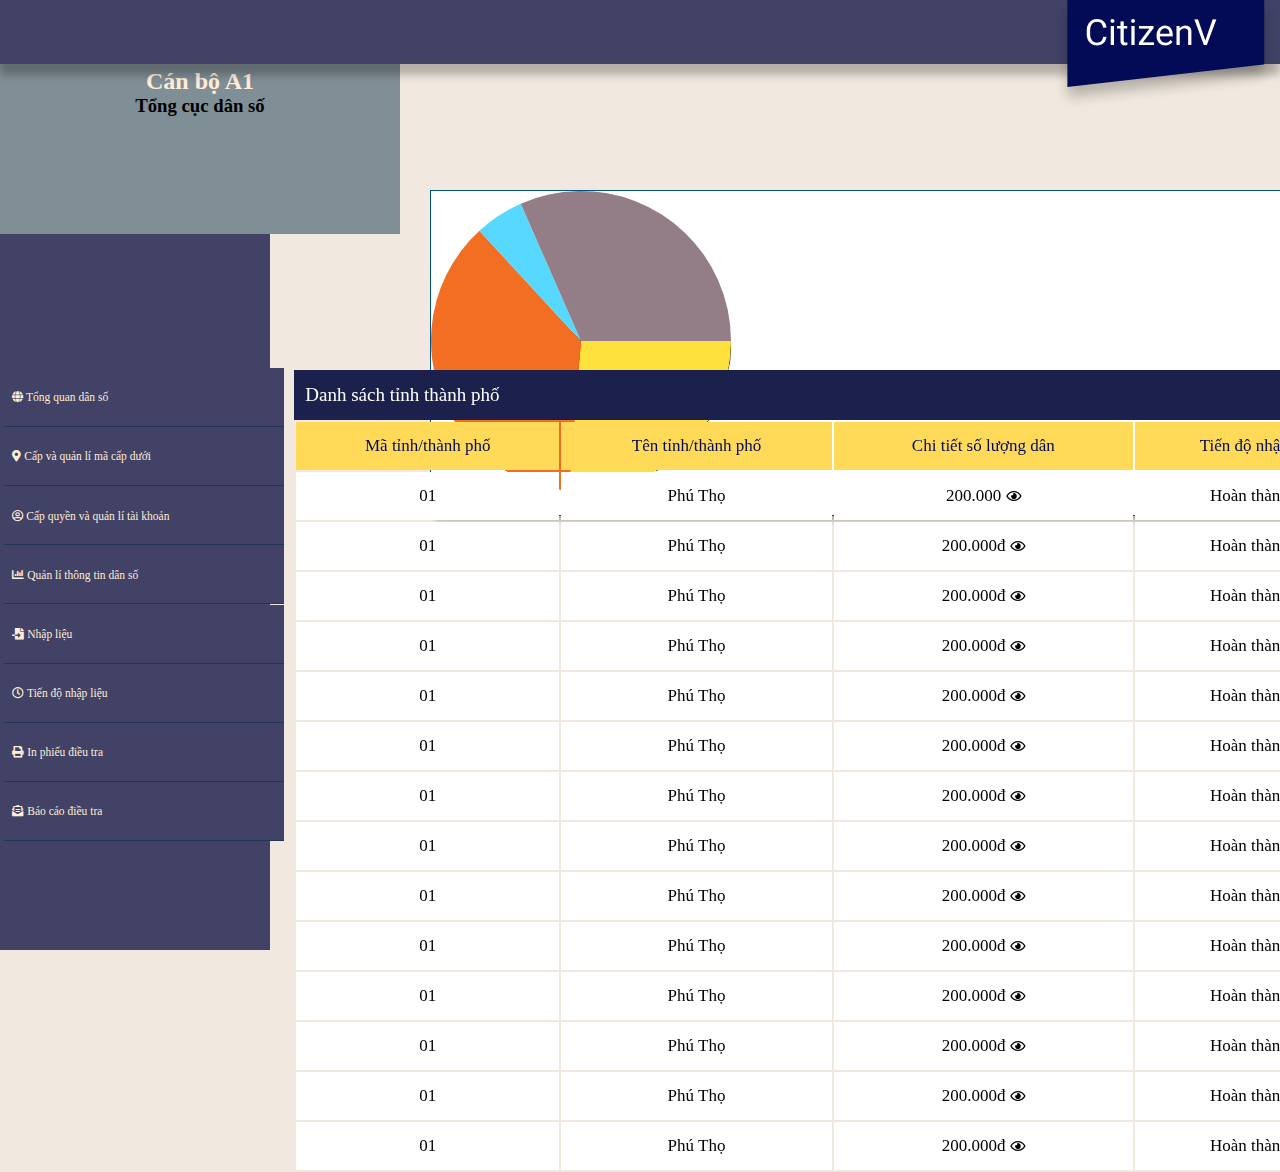
==== commit cba8ac15: "Ghep code" ====
--- a/client/html/common.html
+++ b/client/html/common.html
@@ -3,22 +3,26 @@
     <head>
         <title>CitizenV</title>
         <meta charset="UTF-8">
+        <meta name="viewport" content="width=device-width, initial-scale=1"/>
+        <link rel="stylesheet" href="../styles/allcommon.css">
         <link rel="stylesheet" href="../styles/common.css">
         <link rel="stylesheet" href="https://cdnjs.cloudflare.com/ajax/libs/font-awesome/5.15.1/css/all.min.css" />
-
     </head>
     <body>
         <!--Thanh bar trên cùng-->
         <div id='barTop'>
             <div id="control">
                 <a href="#" class="logout" onclick={logout()}>
-                    <img src='../images/home.png'>
+                    <i class="fas fa-arrow-circle-left"></i>
+                </a>
+                <a href="common.html">
+                    <i class="fas fa-home"></i>
                 </a>
             </div>
             <img src="../images/citizen-v-bar1.png">
         </div>
         <!--Thanh Menu dọc-->
-        <div id="menuVer">
+        <!-- <div id="menuVer">
             <div id="account">
                     <img>
                     <h2>Cán bộ A1</h2>
@@ -76,597 +80,355 @@
                     </li> <br>
                 </ul>
             </nav>
-        </div>
-        <!--Phần bên nội dung chính-->
-        <div id="content">
+        </div> -->
+        <div id="container">
+            <div id="menuVer">
+                <div id="account">
+                        <img>
+                        <h2>Cán bộ A1</h2>
+                        <h3>Tổng cục dân số</h3>
+                </div>
+                <nav id="menuBar">
+                    <ul>
+                        <li id="TQ">
+                            <a href="common.html">
+                                <span>
+                                    <i class="fas fa-globe"></i>
+                                </span>
+                                Tổng quan dân số
+                            </a>
+                        </li> <br>
+                        <li id="MT">
+                            <a href="quanlimatinh.html">
+                                <span>
+                                    <i class="fas fa-map-marker-alt"></i>
+                                </span>
+                                Cấp và quản lí mã cấp dưới
+                            </a>
+                        </li> <br>
+                        <li id="A2">
+                            <a href="quanliA2.html">
+                                <span>
+                                    <i class="far fa-user-circle"></i>
+                                </span>
+                                Cấp quyền và quản lí tài khoản
+                            </a>
+                        </li> <br>
+                        <li id="DS">
+                            <a href="quanlidanso.html">
+                                <span>
+                                    <i class="fas fa-chart-bar"></i>
+                                </span>
+                                Quản lí thông tin dân số
+                            </a>
+                        </li> <br>
+                        <li id="NL" onclick="nhaplieu()">
+                            <a href="nhaplieu.html">
+                                <span>
+                                    <i class="fas fa-file-import"></i>
+                                </span>
+                                Nhập liệu
+                            </a>
+                        </li> <br>
+                        <li id="TD">
+                            <a href="tiendo.html">
+                                <span>
+                                    <i class="far fa-clock"></i>
+                                </span>
+                                Tiến độ nhập liệu
+                            </a>
+                        </li> <br>
+                        <li id="IN">
+                            <a href="in.html">
+                                <span>
+                                    <i class="fas fa-print"></i>
+                                </span>
+                                In phiếu điều tra
+                            </a>
+                        </li> <br>
+                        <li id="BC">
+                            <a href="baocao.html">
+                                <span>
+                                    <i class="fas fa-envelope-open-text"></i>
+                                </span>
+                                Báo cáo điều tra
+                            </a>
+                        </li> <br>
+                    </ul>
+                </nav>
+            </div>
+            <!--Phần bên nội dung chính-->
+            <div id="content">
 
-            <!--Content Tổng quan-->
-            <div id="contentTongQuan">
-                <div id="chart">
-                    <canvas id="myCanvas"></canvas>
-                </div>
-                <div id="tableDS" class="below">
-                    <table class="danh-sach-tinh-thanh-pho">
-                        <div class="title">
-                            <p>Danh sách tỉnh thành phố</p>
-                        </div>
-                        <tr class="head"> 
-                            <td>Mã tỉnh/thành phố</td>
-                            <td>Tên tỉnh/thành phố</td>
-                            <td>Chi tiết số lượng dân</td>
-                            <td>Tiến độ nhập liệu</td>
-                        </tr>
-                        <tr class="information">
-                            <td>01</td>
-                            <td>Phú Thọ</td>
-                            <td>200.000
-                                <span>
-                                    <button class="detailDanSo detail" onclick="detail()">
-                                        <i class="far fa-eye"></i>
-                                    </button>
-                                </span>
-                            </td>
-                            <td>Hoàn thành
-                                <span>
-                                    <button class="detailTienDo detail" onclick="detail()">
-                                        <i class="far fa-eye"></i>
-                                    </button>
-                                </span>
-                            </td>
-                        </tr>
-                        <tr class="information">
-                            <td>01</td>
-                            <td>Phú Thọ</td>
-                            <td>200.000đ
-                                <span>
-                                    <button class="detailDanSo detail" onclick="detail()">
-                                        <i class="far fa-eye"></i>
-                                    </button>
-                                </span>
-                            </td>
-                            <td>Hoàn thành
-                                <span>
-                                    <button class="detailTienDo detail" onclick="detail()">
-                                        <i class="far fa-eye"></i>
-                                    </button>
-                                </span>
-                            </td>
-                        </tr>
-                        <tr class="information">
-                            <td>01</td>
-                            <td>Phú Thọ</td>
-                            <td>200.000đ
-                                <span>
-                                    <button class="detailDanSo detail" onclick="detail()">
-                                        <i class="far fa-eye"></i>
-                                    </button>
-                                </span>
-                            </td>
-                            <td>Hoàn thành
-                                <span>
-                                    <button class="detailTienDo detail" onclick="detail()">
-                                        <i class="far fa-eye"></i>
-                                    </button>
-                                </span>
-                            </td>
-                        </tr>
-                        <tr class="information">
-                            <td>01</td>
-                            <td>Phú Thọ</td>
-                            <td>200.000đ
-                                <span>
-                                    <button class="detailDanSo detail" onclick="detail()">
-                                        <i class="far fa-eye"></i>
-                                    </button>
-                                </span>
-                            </td>
-                            <td>Hoàn thành
-                                <span>
-                                    <button class="detailTienDo detail" onclick="detail()">
-                                        <i class="far fa-eye"></i>
-                                    </button>
-                                </span>
-                            </td>
-                        </tr>
-                        <tr class="information">
-                            <td>01</td>
-                            <td>Phú Thọ</td>
-                            <td>200.000đ
-                                <span>
-                                    <button class="detailDanSo detail" onclick="detail()">
-                                        <i class="far fa-eye"></i>
-                                    </button>
-                                </span>
-                            </td>
-                            <td>Hoàn thành
-                                <span>
-                                    <button class="detailTienDo detail" onclick="detail()">
-                                        <i class="far fa-eye"></i>
-                                    </button>
-                                </span>
-                            </td>
-                        </tr>
-                        <tr class="information">
-                            <td>01</td>
-                            <td>Phú Thọ</td>
-                            <td>200.000đ
-                                <span>
-                                    <button class="detailDanSo detail" onclick="detail()">
-                                        <i class="far fa-eye"></i>
-                                    </button>
-                                </span>
-                            </td>
-                            <td>Hoàn thành
-                                <span>
-                                    <button class="detailTienDo detail" onclick="detail()">
-                                        <i class="far fa-eye"></i>
-                                    </button>
-                                </span>
-                            </td>
-                        </tr>
-                        <tr class="information">
-                            <td>01</td>
-                            <td>Phú Thọ</td>
-                            <td>200.000đ
-                                <span>
-                                    <button class="detailDanSo detail" onclick="detail()">
-                                        <i class="far fa-eye"></i>
-                                    </button>
-                                </span>
-                            </td>
-                            <td>Hoàn thành
-                                <span>
-                                    <button class="detailTienDo detail" onclick="detail()">
-                                        <i class="far fa-eye"></i>
-                                    </button>
-                                </span>
-                            </td>
-                        </tr>
-                        <tr class="information">
-                            <td>01</td>
-                            <td>Phú Thọ</td>
-                            <td>200.000đ
-                                <span>
-                                    <button class="detailDanSo detail" onclick="detail()">
-                                        <i class="far fa-eye"></i>
-                                    </button>
-                                </span>
-                            </td>
-                            <td>Hoàn thành
-                                <span>
-                                    <button class="detailTienDo detail" onclick="detail()">
-                                        <i class="far fa-eye"></i>
-                                    </button>
-                                </span>
-                            </td>
-                        </tr>
-                        <tr class="information">
-                            <td>01</td>
-                            <td>Phú Thọ</td>
-                            <td>200.000đ
-                                <span>
-                                    <button class="detailDanSo detail" onclick="detail()">
-                                        <i class="far fa-eye"></i>
-                                    </button>
-                                </span>
-                            </td>
-                            <td>Hoàn thành
-                                <span>
-                                    <button class="detailTienDo detail" onclick="detail()">
-                                        <i class="far fa-eye"></i>
-                                    </button>
-                                </span>
-                            </td>
-                        </tr>
-                        <tr class="information">
-                            <td>01</td>
-                            <td>Phú Thọ</td>
-                            <td>200.000đ
-                                <span>
-                                    <button class="detailDanSo detail" onclick="detail()">
-                                        <i class="far fa-eye"></i>
-                                    </button>
-                                </span>
-                            </td>
-                            <td>Hoàn thành
-                                <span>
-                                    <button class="detailTienDo detail" onclick="detail()">
-                                        <i class="far fa-eye"></i>
-                                    </button>
-                                </span>
-                            </td>
-                        </tr>
-                        <tr class="information">
-                            <td>01</td>
-                            <td>Phú Thọ</td>
-                            <td>200.000đ
-                                <span>
-                                    <button class="detailDanSo detail" onclick="detail()">
-                                        <i class="far fa-eye"></i>
-                                    </button>
-                                </span>
-                            </td>
-                            <td>Hoàn thành
-                                <span>
-                                    <button class="detailTienDo detail" onclick="detail()">
-                                        <i class="far fa-eye"></i>
-                                    </button>
-                                </span>
-                            </td>
-                        </tr>
-                        <tr class="information">
-                            <td>01</td>
-                            <td>Phú Thọ</td>
-                            <td>200.000đ
-                                <span>
-                                    <button class="detailDanSo detail" onclick="detail()">
-                                        <i class="far fa-eye"></i>
-                                    </button>
-                                </span>
-                            </td>
-                            <td>Hoàn thành
-                                <span>
-                                    <button class="detailTienDo detail" onclick="detail()">
-                                        <i class="far fa-eye"></i>
-                                    </button>
-                                </span>
-                            </td>
-                        </tr>
-                        <tr class="information">
-                            <td>01</td>
-                            <td>Phú Thọ</td>
-                            <td>200.000đ
-                                <span>
-                                    <button class="detailDanSo detail" onclick="detail()">
-                                        <i class="far fa-eye"></i>
-                                    </button>
-                                </span>
-                            </td>
-                            <td>Hoàn thành
-                                <span>
-                                    <button class="detailTienDo detail" onclick="detail()">
-                                        <i class="far fa-eye"></i>
-                                    </button>
-                                </span>
-                            </td>
-                        </tr>
-                        <tr class="information">
-                            <td>01</td>
-                            <td>Phú Thọ</td>
-                            <td>200.000đ
-                                <span>
-                                    <button class="detailDanSo detail" onclick="detail()">
-                                        <i class="far fa-eye"></i>
-                                    </button>
-                                </span>
-                            </td>
-                            <td>Hoàn thành
-                                <span>
-                                    <button class="detailTienDo detail" onclick="detail()">
-                                        <i class="far fa-eye"></i>
-                                    </button>
-                                </span>
-                            </td>
-                        </tr>
-                    </table>
-                </div>
-            </div>
-            
-            
-            <!--Content Quản Lí A2-->
-            <div id="contentQuanLiA2">
-                <!--Phần trên-->
-                <div id="header">
-                    <div id="capquyen">
-                        <h3>Cấp quyền nhập liệu</h3> <br>
-                        <form action="#">
-                            <label for="taikhoan">Tên tài khoản:</label>
-                            <input type="text" name="taikhoan"> <br>
-                            <label>Thời điểm khai báo:</label>
-                            <label for="start">Từ</label>
-                            <input type="date" name="start">
-                            <label for="finish">Đến</label>
-                            <input type="date" name="finish"> <br>
-                            <button id='btnDatLai' class='btn'>Đặt lại</button>
-                            <button id='btnCapQuyen' class='btn'>Cấp quyền</button>
-                        </form>
+                <!--Content Tổng quan-->
+                <div id="contentTongQuan">
+                    <div id="chart">
+                        <canvas id="myCanvas"></canvas>
                     </div>
-                    <div id="tiendo">
-                        <h3>Cấp tài khoản</h3>
-                    </div>
-                </div>
-                <!--Phần dưới-->
-                <div class="below">
-                    <table class="danh-sach-tinh-thanh-pho danh-sach-A2">
-                        <div class="title">
-                            <p>Danh sách tỉnh thành phố</p>
-                        </div>
-                        <tr class="head"> 
-                            <td>Mã tỉnh/thành phố</td>
-                            <td>Tên tỉnh/thành phố</td>
-                            <td>Họ tên cán bộ</td>
-                            <td>Nhiệm kỳ</td>
-                            <td>Tiến độ nhập liệu</td>
-                        </tr>
-                        <tr class="information">
-                            <td>01</td>
-                            <td>Phú Thọ</td>
-                            <td>Nguyễn Văn A
-                                <span>
-                                    <button class="detailDanSo detail" onclick="detail()">
-                                        <i class="far fa-eye"></i>
-                                    </button>
-                                    <button class="detailDanSo detail" onclick="detail()">
-                                        <i class="fas fa-user-edit"></i>
-                                    </button>
-                                </span>
-                            </td>
-                            <td>
-                                2019-2021
-                            </td>
-                            <td>Hoàn thành
-                                <span>
-                                    <button class="detailTienDo detail" onclick="detail()">
-                                        <i class="far fa-eye"></i>
-                                    </button>
-                                </span>
-                            </td>
-                        </tr>
-                        <tr class="information">
-                            <td>01</td>
-                            <td>Phú Thọ</td>
-                            <td>Nguyễn Văn A
-                                <span>
-                                    <button class="detailDanSo detail" onclick="detail()">
-                                        <i class="far fa-eye"></i>
-                                    </button>
-                                    <button class="detailDanSo detail" onclick="detail()">
-                                        <i class="fas fa-user-edit"></i>
-                                    </button>
-                                </span>
-                            </td>
-                            <td>
-                                2019-2021
-                            </td>
-                            <td>Hoàn thành
-                                <span>
-                                    <button class="detailTienDo detail" onclick="detail()">
-                                        <i class="far fa-eye"></i>
-                                    </button>
-                                </span>
-                            </td>
-                        </tr>
-                        <tr class="information">
-                            <td>01</td>
-                            <td>Phú Thọ</td>
-                            <td>Nguyễn Văn A
-                                <span>
-                                    <button class="detailDanSo detail" onclick="detail()">
-                                        <i class="far fa-eye"></i>
-                                    </button>
-                                    <button class="detailDanSo detail" onclick="detail()">
-                                        <i class="fas fa-user-edit"></i>
-                                    </button>
-                                </span>
-                            </td>
-                            <td>
-                                2019-2021
-                            </td>
-                            <td>Hoàn thành
-                                <span>
-                                    <button class="detailTienDo detail" onclick="detail()">
-                                        <i class="far fa-eye"></i>
-                                    </button>
-                                </span>
-                            </td>
-                        </tr>
-                        <tr class="information">
-                            <td>01</td>
-                            <td>Phú Thọ</td>
-                            <td>Nguyễn Văn A
-                                <span>
-                                    <button class="detailDanSo detail" onclick="detail()">
-                                        <i class="far fa-eye"></i>
-                                    </button>
-                                    <button class="detailDanSo detail" onclick="detail()">
-                                        <i class="fas fa-user-edit"></i>
-                                    </button>
-                                </span>
-                            </td>
-                            <td>
-                                2019-2021
-                            </td>
-                            <td>Hoàn thành
-                                <span>
-                                    <button class="detailTienDo detail" onclick="detail()">
-                                        <i class="far fa-eye"></i>
-                                    </button>
-                                </span>
-                            </td>
-                        </tr>
-                    </table>
-                </div>
-            </div>
-            
-            
-            <!--Content Quản lí mã tỉnh-->
-            <div id="contentQuanLiMaTinh">
-                <div id="adver">
-                    <div>
-                        <p>"Quản lí dân số dễ dàng hơn cùng CitizenV"</p>
-                    </div>
-                </div>
-                <div id='tableDSTinh'>
-                    <table class="danh-sach-tinh-thanh-pho">
-                        <div class="title">
-                            <p>Danh sách tỉnh thành phố</p>
-                            <span>
-                                <button class="btn btnIn">
-                                    Cấp mã tỉnh mới
-                                    <i class="fas fa-plus"></i>
-                                </button>
-                            </span>
-                        </div>
-                        <tr class="head"> 
-                            <td>Mã tỉnh/thành phố</td>
-                            <td>Tên tỉnh/thành phố</td>
-                            <td>Họ tên cán bộ phụ trách</td>
-                            <td>Thời gian cập nhật mới nhất</td>
-                        </tr>
-                        <tr class="information">
-                            <td>01</td>
-                            <td>Phú Thọ
-                                <span>
-                                    <button class="detailDanSo detail" onclick="detail()">
-                                        <i class="far fa-eye"></i>
-                                    </button>
-                                </span>
-                            </td>
-                            <td>Nguyễn Văn A</td>
-                            <td>12:00 19/12/2021</td>
-                        </tr>
-                        <tr class="information">
-                            <td>01</td>
-                            <td>Phú Thọ
-                                <span>
-                                    <button class="detailDanSo detail" onclick="detail()">
-                                        <i class="far fa-eye"></i>
-                                    </button>
-                                </span>
-                            </td>
-                            <td>Nguyễn Văn A</td>
-                            <td>12:00 19/12/2021</td>
-                        </tr>
-                        <tr class="information">
-                            <td>01</td>
-                            <td>Phú Thọ
-                                <span>
-                                    <button class="detailDanSo detail" onclick="detail()">
-                                        <i class="far fa-eye"></i>
-                                    </button>
-                                </span>
-                            </td>
-                            <td>Nguyễn Văn A</td>
-                            <td>12:00 19/12/2021</td>
-                        </tr>
-                        <tr class="information">
-                            <td>01</td>
-                            <td>Phú Thọ
-                                <span>
-                                    <button class="detailDanSo detail" onclick="detail()">
-                                        <i class="far fa-eye"></i>
-                                    </button>
-                                </span>
-                            </td>
-                            <td>Nguyễn Văn A</td>
-                            <td>12:00 19/12/2021</td>
-                        </tr>
-                    </table>
-                </div>
-            </div>
-
-
-            <!--Content Quản lí dân số-->
-            <div id="contentQuanLiDanSo">
-                <div id='cuongDoCapNhat'>
-                    <h4>Cường độ cập nhật</h4>
-                </div>
-                <div id="tableDSDanSo">
-                    <table class="danh-sach-tinh-thanh-pho">
-                        <div class="title">
-                            <p>Danh sách tỉnh thành phố</p>
-                        </div>
-                        <tr class="head"> 
-                            <td>Mã tỉnh/thành phố</td>
-                            <td>Tên tỉnh/thành phố</td>
-                            <td>Họ tên cán bộ phụ trách</td>
-                            <td>Tổng số dân</td>
-                        </tr>
-                        <tr class="information">
-                            <td>01</td>
-                            <td>Phú Thọ</td>
-                            <td>Nguyễn Văn A</td>
-                            <td>1.000.000
-                                <span>
-                                    <button class="detailDanSo detail" onclick="detail()">Chi tiết</button>
-                                </span>
-                            </td>
-                        </tr>
-                </div>
-                <div id="tableDSDanSo">
-                    <table class="danh-sach-tinh-thanh-pho">
-                        <div class="title">
-                            <p>Danh sách huyện/xã</p>
-                        </div>
-                        <tr class="head"> 
-                            <td>Mã huyện/xã</td>
-                            <td>Tên huyện/xã</td>
-                            <td>Họ tên cán bộ phụ trách</td>
-                            <td>Tổng số dân</td>
-                        </tr>
-                        <tr class="information">
-                            <td>0101</td>
-                            <td>Phú Thọ</td>
-                            <td>Nguyễn Văn A</td>
-                            <td>1.000.000
-                                <span>
-                                    <button class="detailDanSo detail" onclick="detail()">Chi tiết</button>
-                                </span>
-                            </td>
-                        </tr>
-                </div>
-                <div id="tableDSDanSo">
-                    <table class="danh-sach-tinh-thanh-pho">
-                        <div class="title">
-                            <p>Danh sách dân cư tại xã/phường</p>
-                        </div>
-                        <tr class="head"> 
-                            <td>Stt</td>
-                            <td>Số CCCD/CMND</td>
-                            <td>Họ và tên</td>
-                            <td>Ngày sinh</td>
-                            <td>Giới tính</td>
-                            <td>Quê quán</td>
-                            <td>Địa chỉ thường trú</td>
-                            <td>Địa chỉ tạm trú</td>
-                            <td>Tôn giáo</td>
-                            <td>Trình độ văn hóa</td>
-                            <td>Nghề nghiệp</td>
-                            <td>Thao tác</td>
-                        </tr>
-                        <tr class="information">
-                            <td>1</td>
-                            <td>123456789</td>
-                            <td>Nguyễn Văn A</td>
-                            <td>19/12/2001</td>
-                            <td>Nam</td>
-                            <td>Khu 9 - Thị trấn A - Huyện B - Tỉnh C</td>
-                            <td>Khu 9 - Thị trấn A - Huyện B - Tỉnh C</td>
-                            <td>Khu 9 - Thị trấn A - Huyện B - Tỉnh C</td>
-                            <td>Không</td>
-                            <td>Đại học</td>
-                            <td>Sinh viên</td>
-                            <td>
-                                <span>
-                                    <button class="detailDanSo detail" onclick="detail()">
-                                        <i class="far fa-eye"></i>
-                                    </button>
-                                    <button class="detailDanSo detail" onclick="detail()">
-                                        <i class="fas fa-user-edit"></i>
-                                    </button>
-                                </span>
-                            </td>
-                        </tr>
-                </div>
-            </div>
-
-            <!-- Content Nhập liệu -->
-            <div id="contentNhapLieu">
-                <!-- Phần tìm kiếm người dân -->
-                <div id="nhapLieuTimKiem">
-                    <div id="nltk1">
-                        Số CMND/CCCD <input type="text" placeholder="Nhập số CMND/CCCD" /> <br>
-                        Họ và tên <input type="text" placeholder="Nhập họ tên" />
+                    <div id="tableDS" class="below">
+                        <table class="danh-sach-tinh-thanh-pho">
+                            <div class="title">
+                                <p>Danh sách tỉnh thành phố</p>
+                            </div>
+                            <tr class="head"> 
+                                <td>Mã tỉnh/thành phố</td>
+                                <td>Tên tỉnh/thành phố</td>
+                                <td>Chi tiết số lượng dân</td>
+                                <td>Tiến độ nhập liệu</td>
+                            </tr>
+                            <tr class="information">
+                                <td>01</td>
+                                <td>Phú Thọ</td>
+                                <td>200.000
+                                    <span>
+                                        <button class="detailDanSo detail" onclick="detail()">
+                                            <i class="far fa-eye"></i>
+                                        </button>
+                                    </span>
+                                </td>
+                                <td>Hoàn thành
+                                    <span>
+                                        <button class="detailTienDo detail" onclick="detail()">
+                                            <i class="far fa-eye"></i>
+                                        </button>
+                                    </span>
+                                </td>
+                            </tr>
+                            <tr class="information">
+                                <td>01</td>
+                                <td>Phú Thọ</td>
+                                <td>200.000đ
+                                    <span>
+                                        <button class="detailDanSo detail" onclick="detail()">
+                                            <i class="far fa-eye"></i>
+                                        </button>
+                                    </span>
+                                </td>
+                                <td>Hoàn thành
+                                    <span>
+                                        <button class="detailTienDo detail" onclick="detail()">
+                                            <i class="far fa-eye"></i>
+                                        </button>
+                                    </span>
+                                </td>
+                            </tr>
+                            <tr class="information">
+                                <td>01</td>
+                                <td>Phú Thọ</td>
+                                <td>200.000đ
+                                    <span>
+                                        <button class="detailDanSo detail" onclick="detail()">
+                                            <i class="far fa-eye"></i>
+                                        </button>
+                                    </span>
+                                </td>
+                                <td>Hoàn thành
+                                    <span>
+                                        <button class="detailTienDo detail" onclick="detail()">
+                                            <i class="far fa-eye"></i>
+                                        </button>
+                                    </span>
+                                </td>
+                            </tr>
+                            <tr class="information">
+                                <td>01</td>
+                                <td>Phú Thọ</td>
+                                <td>200.000đ
+                                    <span>
+                                        <button class="detailDanSo detail" onclick="detail()">
+                                            <i class="far fa-eye"></i>
+                                        </button>
+                                    </span>
+                                </td>
+                                <td>Hoàn thành
+                                    <span>
+                                        <button class="detailTienDo detail" onclick="detail()">
+                                            <i class="far fa-eye"></i>
+                                        </button>
+                                    </span>
+                                </td>
+                            </tr>
+                            <tr class="information">
+                                <td>01</td>
+                                <td>Phú Thọ</td>
+                                <td>200.000đ
+                                    <span>
+                                        <button class="detailDanSo detail" onclick="detail()">
+                                            <i class="far fa-eye"></i>
+                                        </button>
+                                    </span>
+                                </td>
+                                <td>Hoàn thành
+                                    <span>
+                                        <button class="detailTienDo detail" onclick="detail()">
+                                            <i class="far fa-eye"></i>
+                                        </button>
+                                    </span>
+                                </td>
+                            </tr>
+                            <tr class="information">
+                                <td>01</td>
+                                <td>Phú Thọ</td>
+                                <td>200.000đ
+                                    <span>
+                                        <button class="detailDanSo detail" onclick="detail()">
+                                            <i class="far fa-eye"></i>
+                                        </button>
+                                    </span>
+                                </td>
+                                <td>Hoàn thành
+                                    <span>
+                                        <button class="detailTienDo detail" onclick="detail()">
+                                            <i class="far fa-eye"></i>
+                                        </button>
+                                    </span>
+                                </td>
+                            </tr>
+                            <tr class="information">
+                                <td>01</td>
+                                <td>Phú Thọ</td>
+                                <td>200.000đ
+                                    <span>
+                                        <button class="detailDanSo detail" onclick="detail()">
+                                            <i class="far fa-eye"></i>
+                                        </button>
+                                    </span>
+                                </td>
+                                <td>Hoàn thành
+                                    <span>
+                                        <button class="detailTienDo detail" onclick="detail()">
+                                            <i class="far fa-eye"></i>
+                                        </button>
+                                    </span>
+                                </td>
+                            </tr>
+                            <tr class="information">
+                                <td>01</td>
+                                <td>Phú Thọ</td>
+                                <td>200.000đ
+                                    <span>
+                                        <button class="detailDanSo detail" onclick="detail()">
+                                            <i class="far fa-eye"></i>
+                                        </button>
+                                    </span>
+                                </td>
+                                <td>Hoàn thành
+                                    <span>
+                                        <button class="detailTienDo detail" onclick="detail()">
+                                            <i class="far fa-eye"></i>
+                                        </button>
+                                    </span>
+                                </td>
+                            </tr>
+                            <tr class="information">
+                                <td>01</td>
+                                <td>Phú Thọ</td>
+                                <td>200.000đ
+                                    <span>
+                                        <button class="detailDanSo detail" onclick="detail()">
+                                            <i class="far fa-eye"></i>
+                                        </button>
+                                    </span>
+                                </td>
+                                <td>Hoàn thành
+                                    <span>
+                                        <button class="detailTienDo detail" onclick="detail()">
+                                            <i class="far fa-eye"></i>
+                                        </button>
+                                    </span>
+                                </td>
+                            </tr>
+                            <tr class="information">
+                                <td>01</td>
+                                <td>Phú Thọ</td>
+                                <td>200.000đ
+                                    <span>
+                                        <button class="detailDanSo detail" onclick="detail()">
+                                            <i class="far fa-eye"></i>
+                                        </button>
+                                    </span>
+                                </td>
+                                <td>Hoàn thành
+                                    <span>
+                                        <button class="detailTienDo detail" onclick="detail()">
+                                            <i class="far fa-eye"></i>
+                                        </button>
+                                    </span>
+                                </td>
+                            </tr>
+                            <tr class="information">
+                                <td>01</td>
+                                <td>Phú Thọ</td>
+                                <td>200.000đ
+                                    <span>
+                                        <button class="detailDanSo detail" onclick="detail()">
+                                            <i class="far fa-eye"></i>
+                                        </button>
+                                    </span>
+                                </td>
+                                <td>Hoàn thành
+                                    <span>
+                                        <button class="detailTienDo detail" onclick="detail()">
+                                            <i class="far fa-eye"></i>
+                                        </button>
+                                    </span>
+                                </td>
+                            </tr>
+                            <tr class="information">
+                                <td>01</td>
+                                <td>Phú Thọ</td>
+                                <td>200.000đ
+                                    <span>
+                                        <button class="detailDanSo detail" onclick="detail()">
+                                            <i class="far fa-eye"></i>
+                                        </button>
+                                    </span>
+                                </td>
+                                <td>Hoàn thành
+                                    <span>
+                                        <button class="detailTienDo detail" onclick="detail()">
+                                            <i class="far fa-eye"></i>
+                                        </button>
+                                    </span>
+                                </td>
+                            </tr>
+                            <tr class="information">
+                                <td>01</td>
+                                <td>Phú Thọ</td>
+                                <td>200.000đ
+                                    <span>
+                                        <button class="detailDanSo detail" onclick="detail()">
+                                            <i class="far fa-eye"></i>
+                                        </button>
+                                    </span>
+                                </td>
+                                <td>Hoàn thành
+                                    <span>
+                                        <button class="detailTienDo detail" onclick="detail()">
+                                            <i class="far fa-eye"></i>
+                                        </button>
+                                    </span>
+                                </td>
+                            </tr>
+                            <tr class="information">
+                                <td>01</td>
+                                <td>Phú Thọ</td>
+                                <td>200.000đ
+                                    <span>
+                                        <button class="detailDanSo detail" onclick="detail()">
+                                            <i class="far fa-eye"></i>
+                                        </button>
+                                    </span>
+                                </td>
+                                <td>Hoàn thành
+                                    <span>
+                                        <button class="detailTienDo detail" onclick="detail()">
+                                            <i class="far fa-eye"></i>
+                                        </button>
+                                    </span>
+                                </td>
+                            </tr>
+                        </table>
                     </div>
                 </div>
             </div>
--- a/client/styles/allcommon.css
+++ b/client/styles/allcommon.css
@@ -0,0 +1,129 @@
+*{
+    margin:0;
+    padding:0;
+
+    font-family: roboto;
+}
+
+body {
+    background-color: #F1E9DF;
+}
+a {
+    text-decoration: none;
+}
+
+/*Thanh bar quản lý*/
+#barTop{
+    display: flex;
+    flex-direction: row;
+
+    z-index: 2;
+    position:fixed;
+    top:0;
+
+    background-color: #ffffff;
+
+    height: 64px;
+    width: 100%;
+
+    box-shadow: 0px 11px 8px rgba(0, 0, 0, 0.25);
+}
+#barTop img {
+    position: absolute;
+    top: 0px;
+    right: 0px;
+}
+#control {  /*Điều khiển điều hướng bao gồm logout và trang chủ*/
+    flex: auto;
+    margin-top: 25px;
+}
+#control a {
+    color: #1C204C;
+    margin-top: 5px;
+    margin-left: 10px;
+    font-size: large;
+}
+/*Phần nội dung phía dưới thanh bar Top*/
+#container {
+    position: relative;
+    top:50px;
+
+    width: 100%;
+    height: 100%;
+
+    display: grid;
+    grid-gap: 20px;
+    grid-template-columns: auto auto auto auto auto auto auto auto auto auto auto;
+    grid-template-rows: auto auto auto auto auto auto auto auto auto auto auto auto;
+}
+/*Thanh Menu dọc*/
+#menuVer {
+    position: fixed;
+    grid-column: 1/4;
+
+    display: grid;
+
+    grid-template-columns: auto;
+    grid-template-rows: auto auto auto auto auto auto auto auto auto auto auto auto;
+    
+    width: 17%;
+    height: 100%;
+    z-index: 1;
+
+    background-color: #1C204C;
+    background-position: 47%;
+}
+#account {  /*Phần hiện accout*/
+    grid-column: 1/2;
+    grid-row: 1/8;
+
+    display: table-cell;
+    text-align: center;
+    vertical-align: center;
+    
+    background-color: #808E95;
+    background-position: 47%;
+}
+#menuBar {  /*Thanh Menu dọc*/
+    grid-row: 8/13;
+
+}
+#menuBar ul{
+    margin-left: 1%;
+    margin-right: 1%;
+
+    line-height: 0.5%;
+}
+#menuBar ul li{
+    display: table-cell;
+
+    border-bottom: 1px solid rgba(106, 136, 156, 0.48);
+
+    height: 58px; 
+    width: 280px; 
+
+    vertical-align: middle;
+
+    padding-left: 1%;
+
+    text-decoration: none;
+    list-style-type: none;
+}
+#menuBar ul li:hover {
+    background-color:rgba(104, 104, 172, 0.48);
+    cursor:pointer;
+}
+#menuBar ul li a {
+    font-size: 0.9vw;
+
+    margin-left: 2%;
+    color: #ffedd7;
+}
+
+/*Content chính*/
+#content {
+    grid-column: 5/13;
+    grid-row: 3/13;
+
+    font-size: 0.9vw;
+}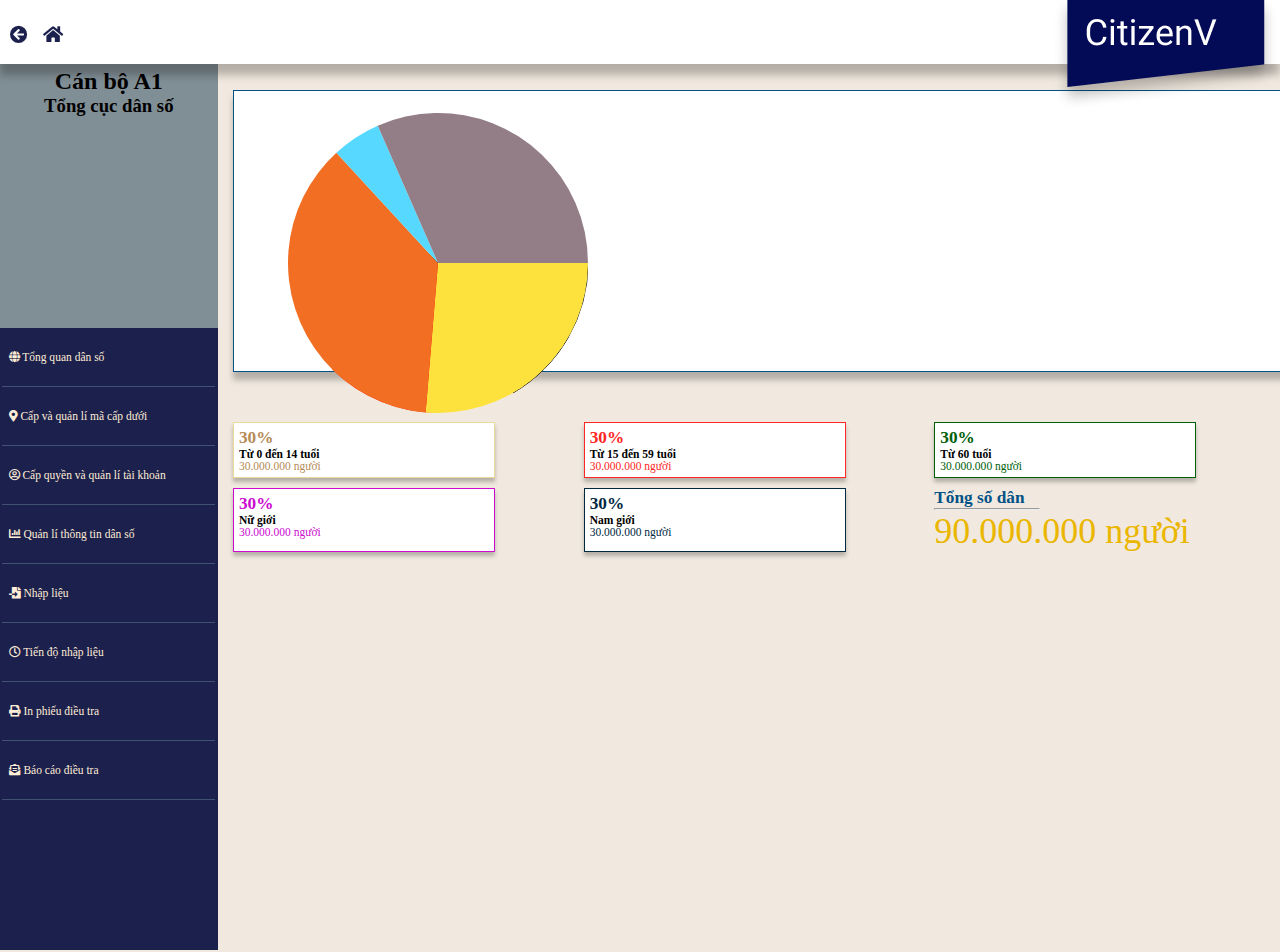
==== commit ed7b76a9: "Them phan capquyen nhap lieu + them ma + them tai khoan" ====
--- a/client/html/common.html
+++ b/client/html/common.html
@@ -21,7 +21,7 @@
             </div>
             <img src="../images/citizen-v-bar1.png">
         </div>
-        <!--Thanh Menu dọc-->
+        <!--Phần nội dung bên dưới-->
         <!-- <div id="menuVer">
             <div id="account">
                     <img>
@@ -122,8 +122,8 @@
                                 Quản lí thông tin dân số
                             </a>
                         </li> <br>
-                        <li id="NL" onclick="nhaplieu()">
-                            <a href="nhaplieu.html">
+                        <li id="NL">
+                            <a href="nhaplieu.html" class="aNhapLieu">
                                 <span>
                                     <i class="fas fa-file-import"></i>
                                 </span>
@@ -165,270 +165,91 @@
                     <div id="chart">
                         <canvas id="myCanvas"></canvas>
                     </div>
+                    <div id="phantichDL">
+                        <div class="ptdl ptdl-nho">
+                            <h2>30%</h2>
+                            <h4>Từ 0 đến 14 tuổi</h4>
+                            <p>30.000.000 người</p>
+                        </div>
+                        <div class="ptdl ptdl-trung">
+                            <h2>30%</h2>
+                            <h4>Từ 15 đến 59 tuổi</h4>
+                            <p>30.000.000 người</p>
+                        </div>
+                        <div class="ptdl ptdl-gia">
+                            <h2>30%</h2>
+                            <h4>Từ 60 tuổi</h4>
+                            <p>30.000.000 người</p>
+                        </div>
+                        <div class="ptdl ptdl-nu">
+                            <h2>30%</h2>
+                            <h4>Nữ giới</h4>
+                            <p>30.000.000 người</p>
+                        </div>
+                        <div class="ptdl ptdl-nam">
+                            <h2>30%</h2>
+                            <h4>Nam giới</h4>
+                            <p>30.000.000 người</p>
+                        </div>
+                        <div class="ptdl-ts">
+                            <h2>Tổng số dân</h2>
+                            <hr  width="30%" text-align="left" />
+                            <p>90.000.000 người</p>
+                        </div>
+                    </div>
                     <div id="tableDS" class="below">
-                        <table class="danh-sach-tinh-thanh-pho">
-                            <div class="title">
-                                <p>Danh sách tỉnh thành phố</p>
-                            </div>
-                            <tr class="head"> 
-                                <td>Mã tỉnh/thành phố</td>
-                                <td>Tên tỉnh/thành phố</td>
-                                <td>Chi tiết số lượng dân</td>
-                                <td>Tiến độ nhập liệu</td>
-                            </tr>
-                            <tr class="information">
-                                <td>01</td>
-                                <td>Phú Thọ</td>
-                                <td>200.000
-                                    <span>
-                                        <button class="detailDanSo detail" onclick="detail()">
-                                            <i class="far fa-eye"></i>
-                                        </button>
-                                    </span>
-                                </td>
-                                <td>Hoàn thành
-                                    <span>
-                                        <button class="detailTienDo detail" onclick="detail()">
-                                            <i class="far fa-eye"></i>
-                                        </button>
-                                    </span>
-                                </td>
-                            </tr>
-                            <tr class="information">
-                                <td>01</td>
-                                <td>Phú Thọ</td>
-                                <td>200.000đ
-                                    <span>
-                                        <button class="detailDanSo detail" onclick="detail()">
-                                            <i class="far fa-eye"></i>
-                                        </button>
-                                    </span>
-                                </td>
-                                <td>Hoàn thành
-                                    <span>
-                                        <button class="detailTienDo detail" onclick="detail()">
-                                            <i class="far fa-eye"></i>
-                                        </button>
-                                    </span>
-                                </td>
-                            </tr>
-                            <tr class="information">
-                                <td>01</td>
-                                <td>Phú Thọ</td>
-                                <td>200.000đ
-                                    <span>
-                                        <button class="detailDanSo detail" onclick="detail()">
-                                            <i class="far fa-eye"></i>
-                                        </button>
-                                    </span>
-                                </td>
-                                <td>Hoàn thành
-                                    <span>
-                                        <button class="detailTienDo detail" onclick="detail()">
-                                            <i class="far fa-eye"></i>
-                                        </button>
-                                    </span>
-                                </td>
-                            </tr>
-                            <tr class="information">
-                                <td>01</td>
-                                <td>Phú Thọ</td>
-                                <td>200.000đ
-                                    <span>
-                                        <button class="detailDanSo detail" onclick="detail()">
-                                            <i class="far fa-eye"></i>
-                                        </button>
-                                    </span>
-                                </td>
-                                <td>Hoàn thành
-                                    <span>
-                                        <button class="detailTienDo detail" onclick="detail()">
-                                            <i class="far fa-eye"></i>
-                                        </button>
-                                    </span>
-                                </td>
-                            </tr>
-                            <tr class="information">
-                                <td>01</td>
-                                <td>Phú Thọ</td>
-                                <td>200.000đ
-                                    <span>
-                                        <button class="detailDanSo detail" onclick="detail()">
-                                            <i class="far fa-eye"></i>
-                                        </button>
-                                    </span>
-                                </td>
-                                <td>Hoàn thành
-                                    <span>
-                                        <button class="detailTienDo detail" onclick="detail()">
-                                            <i class="far fa-eye"></i>
-                                        </button>
-                                    </span>
-                                </td>
-                            </tr>
-                            <tr class="information">
-                                <td>01</td>
-                                <td>Phú Thọ</td>
-                                <td>200.000đ
-                                    <span>
-                                        <button class="detailDanSo detail" onclick="detail()">
-                                            <i class="far fa-eye"></i>
-                                        </button>
-                                    </span>
-                                </td>
-                                <td>Hoàn thành
-                                    <span>
-                                        <button class="detailTienDo detail" onclick="detail()">
-                                            <i class="far fa-eye"></i>
-                                        </button>
-                                    </span>
-                                </td>
-                            </tr>
-                            <tr class="information">
-                                <td>01</td>
-                                <td>Phú Thọ</td>
-                                <td>200.000đ
-                                    <span>
-                                        <button class="detailDanSo detail" onclick="detail()">
-                                            <i class="far fa-eye"></i>
-                                        </button>
-                                    </span>
-                                </td>
-                                <td>Hoàn thành
-                                    <span>
-                                        <button class="detailTienDo detail" onclick="detail()">
-                                            <i class="far fa-eye"></i>
-                                        </button>
-                                    </span>
-                                </td>
-                            </tr>
-                            <tr class="information">
-                                <td>01</td>
-                                <td>Phú Thọ</td>
-                                <td>200.000đ
-                                    <span>
-                                        <button class="detailDanSo detail" onclick="detail()">
-                                            <i class="far fa-eye"></i>
-                                        </button>
-                                    </span>
-                                </td>
-                                <td>Hoàn thành
-                                    <span>
-                                        <button class="detailTienDo detail" onclick="detail()">
-                                            <i class="far fa-eye"></i>
-                                        </button>
-                                    </span>
-                                </td>
-                            </tr>
-                            <tr class="information">
-                                <td>01</td>
-                                <td>Phú Thọ</td>
-                                <td>200.000đ
-                                    <span>
-                                        <button class="detailDanSo detail" onclick="detail()">
-                                            <i class="far fa-eye"></i>
-                                        </button>
-                                    </span>
-                                </td>
-                                <td>Hoàn thành
-                                    <span>
-                                        <button class="detailTienDo detail" onclick="detail()">
-                                            <i class="far fa-eye"></i>
-                                        </button>
-                                    </span>
-                                </td>
-                            </tr>
-                            <tr class="information">
-                                <td>01</td>
-                                <td>Phú Thọ</td>
-                                <td>200.000đ
-                                    <span>
-                                        <button class="detailDanSo detail" onclick="detail()">
-                                            <i class="far fa-eye"></i>
-                                        </button>
-                                    </span>
-                                </td>
-                                <td>Hoàn thành
-                                    <span>
-                                        <button class="detailTienDo detail" onclick="detail()">
-                                            <i class="far fa-eye"></i>
-                                        </button>
-                                    </span>
-                                </td>
-                            </tr>
-                            <tr class="information">
-                                <td>01</td>
-                                <td>Phú Thọ</td>
-                                <td>200.000đ
-                                    <span>
-                                        <button class="detailDanSo detail" onclick="detail()">
-                                            <i class="far fa-eye"></i>
-                                        </button>
-                                    </span>
-                                </td>
-                                <td>Hoàn thành
-                                    <span>
-                                        <button class="detailTienDo detail" onclick="detail()">
-                                            <i class="far fa-eye"></i>
-                                        </button>
-                                    </span>
-                                </td>
-                            </tr>
-                            <tr class="information">
-                                <td>01</td>
-                                <td>Phú Thọ</td>
-                                <td>200.000đ
-                                    <span>
-                                        <button class="detailDanSo detail" onclick="detail()">
-                                            <i class="far fa-eye"></i>
-                                        </button>
-                                    </span>
-                                </td>
-                                <td>Hoàn thành
-                                    <span>
-                                        <button class="detailTienDo detail" onclick="detail()">
-                                            <i class="far fa-eye"></i>
-                                        </button>
-                                    </span>
-                                </td>
-                            </tr>
-                            <tr class="information">
-                                <td>01</td>
-                                <td>Phú Thọ</td>
-                                <td>200.000đ
-                                    <span>
-                                        <button class="detailDanSo detail" onclick="detail()">
-                                            <i class="far fa-eye"></i>
-                                        </button>
-                                    </span>
-                                </td>
-                                <td>Hoàn thành
-                                    <span>
-                                        <button class="detailTienDo detail" onclick="detail()">
-                                            <i class="far fa-eye"></i>
-                                        </button>
-                                    </span>
-                                </td>
-                            </tr>
-                            <tr class="information">
-                                <td>01</td>
-                                <td>Phú Thọ</td>
-                                <td>200.000đ
-                                    <span>
-                                        <button class="detailDanSo detail" onclick="detail()">
-                                            <i class="far fa-eye"></i>
-                                        </button>
-                                    </span>
-                                </td>
-                                <td>Hoàn thành
-                                    <span>
-                                        <button class="detailTienDo detail" onclick="detail()">
-                                            <i class="far fa-eye"></i>
-                                        </button>
-                                    </span>
-                                </td>
-                            </tr>
-                        </table>
+                        <div class="trung-uong">
+                            <table class="danh-sach-tinh-thanh-pho" id="dstinh">
+                                <div class="title">
+                                    <p>Danh sách tỉnh thành phố</p>
+                                </div>
+                                <tr class="head"> 
+                                    <td>Mã tỉnh/thành phố</td>
+                                    <td>Tên tỉnh/thành phố</td>
+                                    <td>Chi tiết số lượng dân</td>
+                                    <td>Tiến độ nhập liệu</td>
+                                </tr>
+                            </table>
+                        </div>
+                        <div class="cap-tinh">
+                            <table class="danh-sach-tinh-thanh-pho" id="dshuyen">
+                                <div class="title">
+                                    <p>Danh sách huyện</p>
+                                </div>
+                                <tr class="head"> 
+                                    <td>Mã huyện</td>
+                                    <td>Tên huyện</td>
+                                    <td>Chi tiết số lượng dân</td>
+                                    <td>Tiến độ nhập liệu</td>
+                                </tr>
+                            </table>
+                        </div>
+                        <div class="cap-huyen">
+                            <table class="danh-sach-tinh-thanh-pho" id="dsxa">
+                                <div class="title">
+                                    <p>Danh sách xã</p>
+                                </div>
+                                <tr class="head"> 
+                                    <td>Mã xã</td>
+                                    <td>Tên xã</td>
+                                    <td>Chi tiết số lượng dân</td>
+                                    <td>Tiến độ nhập liệu</td>
+                                </tr>
+                            </table>
+                        </div>
+                        <div class="cap-xa">
+                            <table class="danh-sach-tinh-thanh-pho" id="dsthon">
+                                <div class="title">
+                                    <p>Danh sách thôn</p>
+                                </div>
+                                <tr class="head"> 
+                                    <td>Mã thôn</td>
+                                    <td>Tên thôn</td>
+                                    <td>Chi tiết số lượng dân</td>
+                                    <td>Tiến độ nhập liệu</td>
+                                </tr>
+                            </table>
+                        </div>
                     </div>
                 </div>
             </div>
--- a/client/styles/common.css
+++ b/client/styles/common.css
@@ -1,146 +1,123 @@
-*{
-    margin:0;
-    padding:0;
+#contentTongQuan {
+    display: grid;
+    grid-gap: 50px;
+
+    grid-template-rows: auto auto auto auto auto auto auto auto auto auto auto auto;
 }
 
-body {
-    background-color: #F1E9DF;
+/*Biểu đồ phân tích dữ liệu*/
+#chart {
+    grid-row: 1/3;
+    margin-left: 10%;
+
+    background-color: white;
+    height:280px;
+    width: 1088px;
+
+    border:1.5px solid #035286;
+    box-shadow: 0px 8px 6px 0px #00000040;
+}
+#chart canvas {
+    margin-top: 2%;
+    margin-left: 5%;  
 }
 
-/*Thanh bar quản lý*/
-#barTop{
-    z-index: 2;
-    position:fixed;
-    top:0;
+/*Bảng hiện phân tích dữ liệu*/
+#phantichDL {
+    margin-left: 10%;
+    grid-row: 3/5;
+    display: grid;
+    grid-gap: 5px;
+    grid-template-columns: auto auto auto auto auto auto auto auto auto auto auto auto;
+    grid-template-rows: auto auto auto auto auto auto auto auto auto auto auto auto;
+}
+.ptdl {
+    background-color: white;
+    width: 250px;
 
-    background-color: #424266;
+    padding: 5px;
 
-    height: 64px;
-    width: 100%;
+    box-shadow: 0px 4px 4px 0px #00000040;
+}
+.ptdl-nho, .ptdl-trung, .ptdl-gia {
+    grid-row: 1/6;
+}
+.ptdl-nho {
+    grid-column: 1/5;
 
-    box-shadow: 0px 11px 8px rgba(0, 0, 0, 0.25);
+    border: 1px solid #ECDA9B;
 }
-#barTop img {
-    position: absolute;
-    top: 0px;
-    right: 0px;
+.ptdl-nho h2, .ptdl-nho p {
+    color: #B58B57;
+}
+.ptdl-trung {
+    grid-column: 5/9;
+
+    border: 1px solid #FF2626;
+}
+.ptdl-trung h2, .ptdl-trung p {
+    color: #FF2626;
+}
+.ptdl-gia {
+    grid-column: 9/13;
+
+    border: 1px solid #00600A;
+}
+.ptdl-gia h2, .ptdl-gia p {
+    color: #00600A;
+}
+.ptdl-nam, .ptdl-nu, .ptdl-ts {
+    grid-row: 7/13;
+}
+.ptdl-nu {
+    grid-column: 1/5;
+
+    border: 1px solid #CC0AD0;
+}
+.ptdl-nu h2, .ptdl-nu p {
+    color: #CC0AD0;
+}
+.ptdl-nam {
+    grid-column: 5/9;
+
+    border: 1px solid #002842;
+}
+.ptdl-nam h2, .ptdl-nam p {
+    color: #002842;
+}
+.ptdl-ts {
+    grid-column: 9/13;
+}
+.ptdl-ts h2 {
+    color: #035286;
+}
+.ptdl-ts p {
+    color: #EBB600;
+    font-size: 36px;
 }
 
-/*Menu dọc*/
-#menuVer {
-    position: fixed;
-    top:50px;
-
-    background-color: #424266;
-    background-position: 47%;
-
-    width: 270px;
-    height: 100%;
-
-    z-index: 1;
+/*Bảng dữ liệu*/
+#tableDS {
+    grid-row: 5/13;
+    margin-left: 10%;
 }
-
-#account {  /*Khung account*/
-    display: table-cell;
-    height: 184px;
-    width: 400px;
-    text-align: center;
-    vertical-align: center;
-    background-color: #808E95;
-    background-position: 47%;
-}
-.logout {  /*Nút thoát*/
-
-}
-#account h2 {
-    color: #ffedd7;
-}
-
-#menuBar {  
-    margin-top: 2%;
-    height: 492px;
-}
-#menuBar ul{
-    margin-left: 1%;
-    margin-right: 1%;
-
-    line-height: 1%;
-}
-#menuBar ul li{
-    display: table-cell;
-
-    border-bottom: 1px solid rgba(0, 40, 66, 0.48);
-
-    height: 58px; 
-    width: 280px; 
-
-    vertical-align: middle;
-
-    padding-left: 1%;
-
-    color: #ffedd7;
-    text-decoration: none;
-    list-style-type: none;
-
-    font-size: 16px;
-    background-color: #424266;
-}
-/* #menuBar ul li a{
-    color: #ECDA9B;
-    text-decoration: none;
-    font-size: 18px;
-}
-#menuBar ul li a:focus{
-    background-color:rgba(0, 40, 66, 0.48);
-} */
-#menuBar ul li:hover{
-    background-color:rgba(104, 104, 172, 0.48);
-    cursor:pointer;
-}
-
-.iconMenu {
-    height: 25%;
-    margin-right: 1%;
-}
-
-
-/*Thanh control*/
-#control {
-    position: absolute;
-    top: 20%;
-    left: -15%;
-/* 
-    background-color: #8E8741; */
-
-    height: 100%;
-    width: 20%;
-}
-#control a img {
-    height: 50%;
-}
-/* #control button {
-    background-color: none;
-    border: 0px;
-
-    text-align: center;
-}
-#control button img {
-    height: 35px;
-
-    position: absolute;
-    left:50%;
-    margin-top:50%;
-    z-index: 1;
-} */
-
-
-
-/*Bảng dữ liệu*/
 .danh-sach-tinh-thanh-pho {
     position: absolute;
     width: 1091px;
     font-size: 17px;
-
+}
+/*Div chứa bảng theo từng loại acc*/
+.trung-uong {
+    display: none;
+}
+.cap-tinh {
+    display: none;
+}
+.cap-huyen {
+    display: none;
+}
+.cap-xa {
+    display: none;
 }
 div.title{
     background-color: #1C204D;
@@ -171,7 +148,7 @@
     text-align: center;
     color: #030B56;
 }
-.danh-sach-tinh-thanh-pho tr.information {
+.danh-sach-tinh-thanh-pho tr {
     background-color: white;
     height: 48px;
     text-align: center;    
@@ -183,192 +160,4 @@
 }
 .danh-sach-tinh-thanh-pho tr.information button.detail:hover {
     cursor: pointer;
-}
-
-/*Biểu đồ phân tích dữ liệu*/
-#chart {
-    background-color: white;
-    height:324px;
-    width: 1088px;
-
-    margin-left: 350px;
-    margin-bottom: 50px;
-
-    border:1.5px solid #035286;
-    box-shadow: 5px 5px 5px rgba(0, 0, 0, 0.25);
-}
-
-/*Các Content Menu*/
-#contentTongQuan {
-    padding-top: 100px;
-}
-
-#contentQuanLiA2 {
-
-    height: 100%;
-
-    display: none;
-}
-
-#contentQuanLiMaTinh {
-    display: none;
-}
-
-#contentQuanLiDanSo {
-    display: none;
-}
-
-/*Cấp quyền quản lí của A2*/
-#header {
-    position: absolute;
-}
-
-#capquyen {
-    background-color: #FFFF;
-    width: 700px;
-    height: 300px;
-}
-#contentQuanLiA2 h3 {
-    position: absolute;
-    top: 5%;
-    left: 5%;
-
-    color: #035286;
-}
-#capquyen form {
-    position: absolute;
-    left: 5%;
-    top: 16%;
-}
-#capquyen form label, #capquyen form input, #capquyen form button {
-    margin-top: 8%;
-}
-#capquyen form input {
-    border-radius: 6px;
-    border: 0px;
-
-    background-color: #E4E6E8;
-}
-#capquyen form input[type='text'] {
-   margin-left: 44%;
-
-   height: 30px;
-   width: 160px;
-}
-#capquyen form input[type='date'] {
-    height: 30px;
-    width: 140px;
-
-
-}
-
-/*Các nút button detail hay cấp quyền...*/
-.btn {
-   height: 30px;
-   width: 100px;
-
-   border-radius: 5px;
-   border: none;
-
-   color: white;
-}
-.btnIn {
-    position: absolute;
-    top: 27%;
-    right: 10px;
-}
-.btn:hover {
-    cursor: pointer;
-}
-#btnDatLai {
-    background-color: #D74242;
-
-}
-#btnCapQuyen {
-    margin-left: 55%;
-    background-color: #8E8741;
-
-}
-
-/*Tiến độ nhập liệu content Quản lí A2*/
-#tiendo {
-    background-color: #FFFF;
-    width: 340px;
-    height: 300px;
-
-    position: absolute;
-    left: 106%;
-    top: 0.9%;
-    
-}
-/*Bảng dữ liệu phần quan lí tài khoản A2*/
-.below {
-    position: absolute;
-
-    left:23%;
-    top: 62%;
-}
-
-#header {
-    position: absolute;
-    left: 23%;
-}
-#capquyen, #tiendo {
-    box-shadow: 5px 5px 5px rgba(0, 0, 0, 0.25);
-}
-.title button {
-    height: 30px;
-    width: 130px;
-
-    border-radius: 5px;
-    border: none;
-
-    color: white;
-    background-color: #8E8741;
-}
-.title button:hover {
-    cursor: pointer;
-    background-color: yellow;
-}
-
-/*Quản lí Mã Tỉnh*/
-#tableDSTinh {
-    position: absolute;
-    top: 50%;
-    left: 23%
-}
-#adver {
-    position: absolute;
-    top: 15%;
-    left: 23%;
-
-    display: table;
-
-    vertical-align: middle;
-
-    height: 181px;
-    width: 1089px;
-
-    background-color: rgba(3,82,134);
-    opacity: 47%;
-}
-#adver div {
-    display: table-cell;
-    vertical-align: middle;
-}
-#adver p{
-    color: white;
-    font-size: 36px;
-
-}
-
-/*Quản lí Dân số*/
-#cuongDoCapNhat {
-    position: absolute;
-    left: 23%;
-    height: 80px;
-}
-#tableDSDanSo {
-    position: absolute;
-    left: 23%;
 }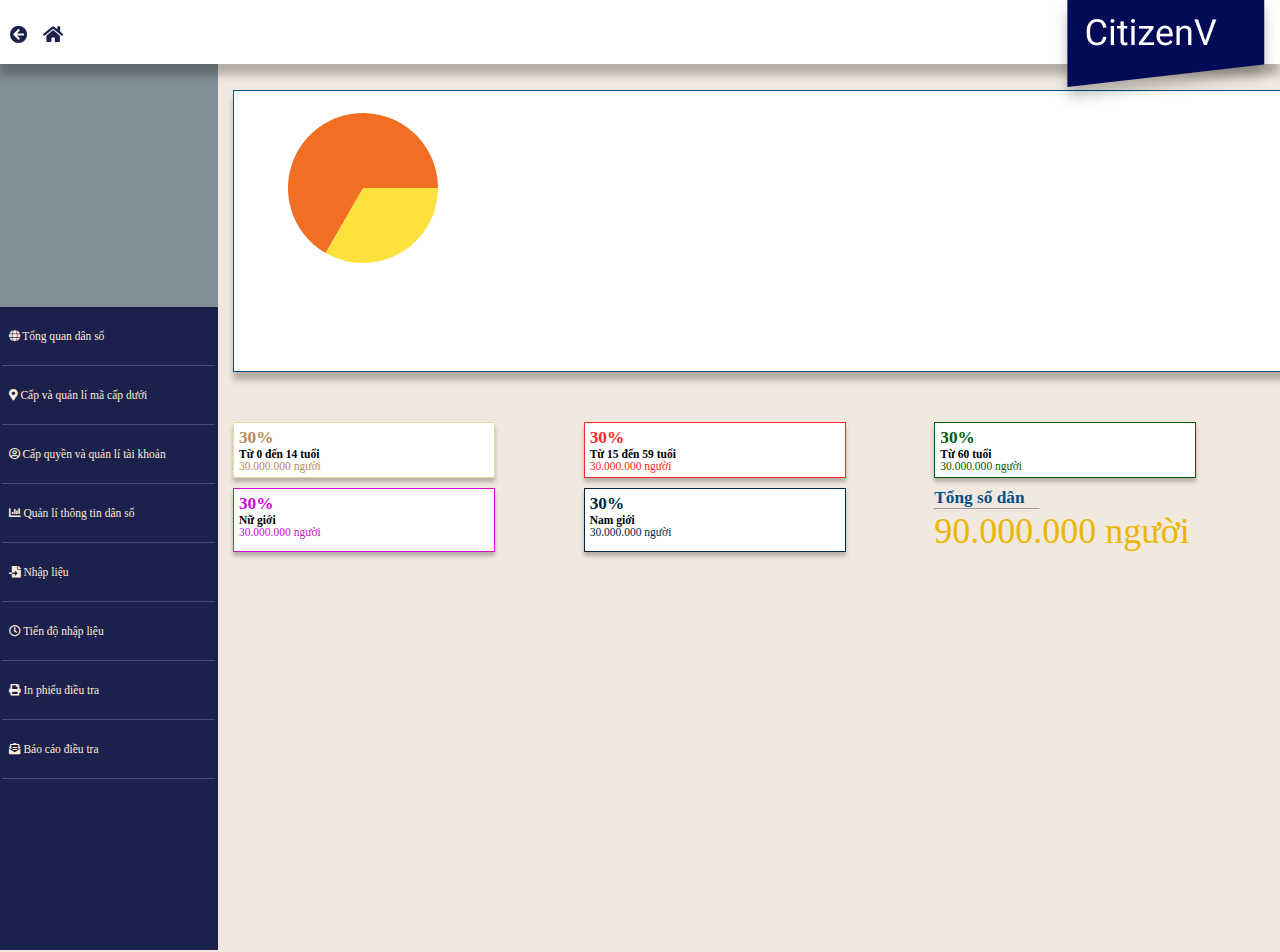
==== commit 958be608: "Sắp xong rồi???" ====
--- a/client/html/common.html
+++ b/client/html/common.html
@@ -85,8 +85,6 @@
             <div id="menuVer">
                 <div id="account">
                         <img>
-                        <h2>Cán bộ A1</h2>
-                        <h3>Tổng cục dân số</h3>
                 </div>
                 <nav id="menuBar">
                     <ul>
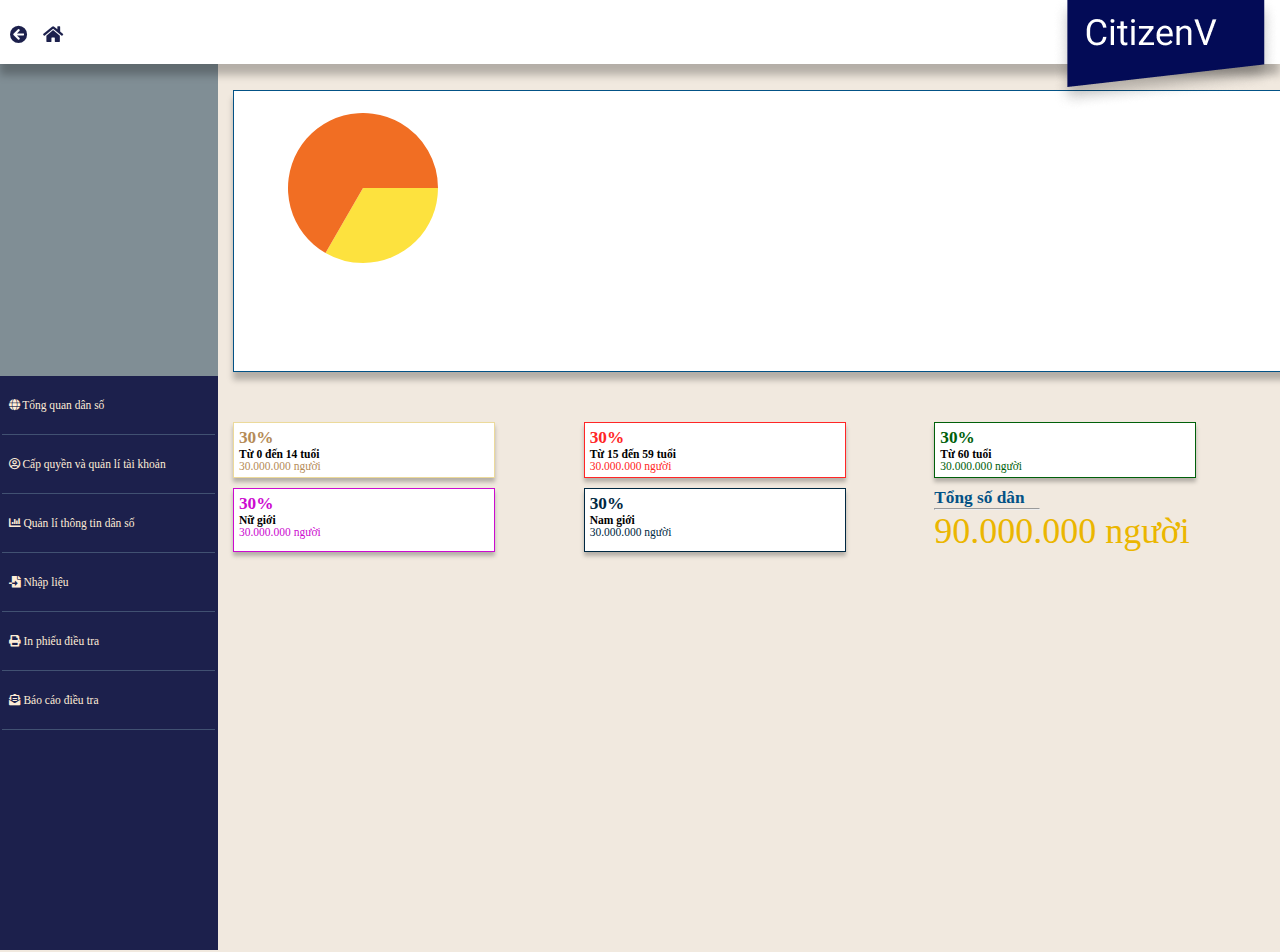
==== commit 1c13819e: "sua doi gi do" ====
--- a/client/html/common.html
+++ b/client/html/common.html
@@ -96,14 +96,14 @@
                                 Tổng quan dân số
                             </a>
                         </li> <br>
-                        <li id="MT">
+                        <!-- <li id="MT">
                             <a href="quanlimatinh.html">
                                 <span>
                                     <i class="fas fa-map-marker-alt"></i>
                                 </span>
                                 Cấp và quản lí mã cấp dưới
                             </a>
-                        </li> <br>
+                        </li> <br> -->
                         <li id="A2">
                             <a href="quanliA2.html">
                                 <span>
@@ -128,14 +128,14 @@
                                 Nhập liệu
                             </a>
                         </li> <br>
-                        <li id="TD">
+                        <!-- <li id="TD">
                             <a href="tiendo.html">
                                 <span>
                                     <i class="far fa-clock"></i>
                                 </span>
                                 Tiến độ nhập liệu
                             </a>
-                        </li> <br>
+                        </li> <br> -->
                         <li id="IN">
                             <a href="in.html">
                                 <span>
